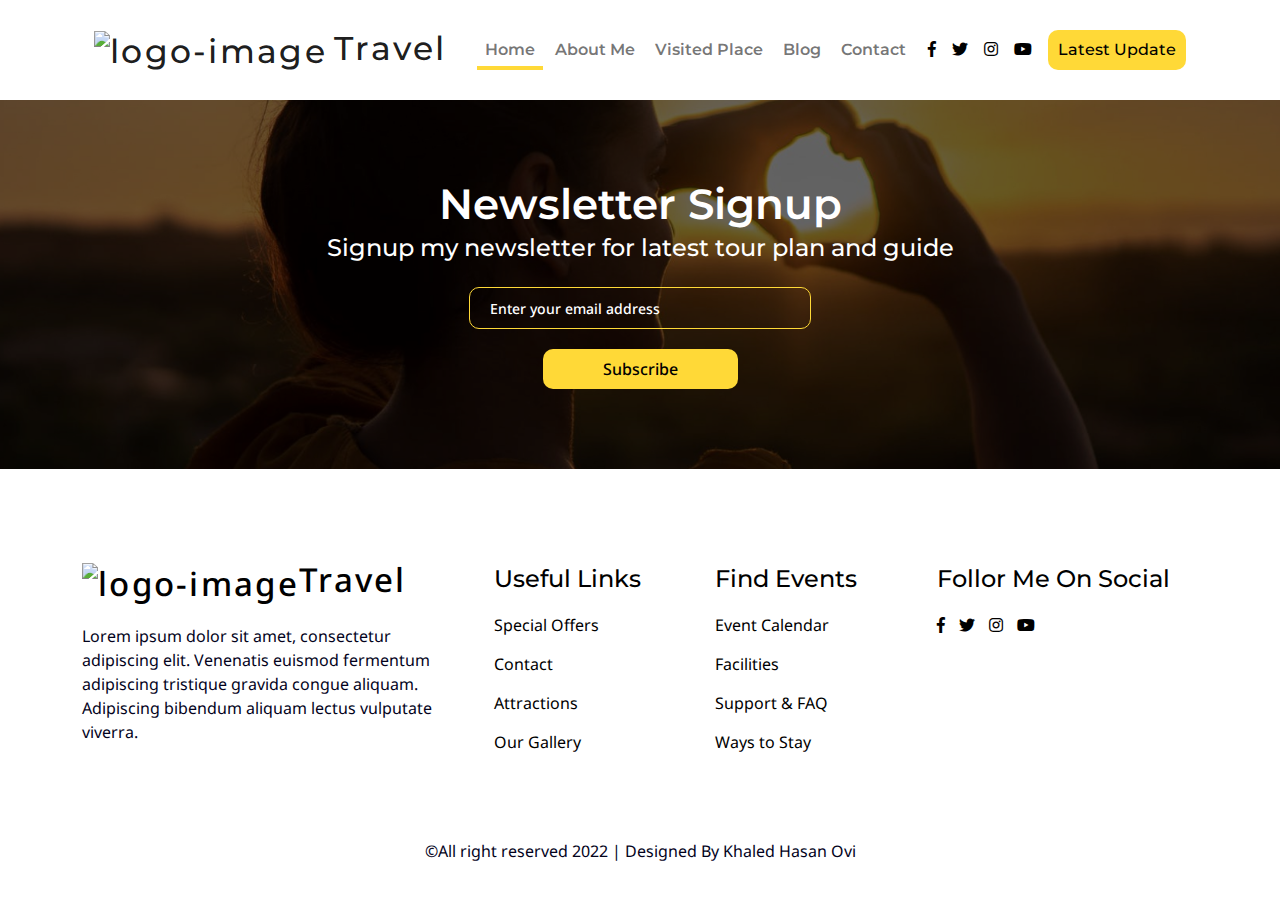
==== index.html @ 2d4cb632 "travelling startup" ====
<!DOCTYPE html>

<html lang="en">
    <head>
        <meta charset="utf-8" />
        <meta name="viewport" content="width=device-width, initial-scale=1" />

        <title>Travelling Template</title>
        <meta
            name="description"
            content="A simple HTML5 Template for new projects."
        />
        <meta name="author" content="Humayun Ahmed" />

        <meta property="og:title" content="A Basic HTML5 Template" />
        <meta property="og:type" content="website" />
        <meta property="og:url" content="https://www.example.com" />
        <meta
            property="og:description"
            content="A simple HTML5 Template for new projects."
        />
        <!-- <meta property="og:image" content="assets/img/cover.png" /> -->

        <!-- <link rel="icon" href="assets/img/favicon.ico" /> -->
        <link rel="icon" href="assets/img/logo.png" />
        <!-- <link rel="icon" href=assets/img/favicon.svg" type="image/svg+xml" /> -->
        <!-- <link rel="apple-touch-icon" href="assets/img/apple-touch-icon.png" /> -->

        <!--====== Bootstrap CSS ======-->
        <link rel="stylesheet" href="assets/css/bootstrap.min.css" />
        <!--====== Slick Slider ======-->
        <link rel="stylesheet" href="assets/css/slick.min.css" />
        <!--====== Nice Select ======-->
        <link rel="stylesheet" href="assets/css/nice-select.min.css" />
        <!--====== Font Awesome ======-->
        <link
            rel="stylesheet"
            href="assets/fonts/fontawesome/css/all.min.css"
        />
        <!--====== Box Icons ======-->
        <link
            rel="stylesheet"
            href="assets/fonts/boxicons/css/boxicons.min.css"
        />
        <!--====== Spacing CSS ======-->
        <link rel="stylesheet" href="assets/css/spacing.min.css" />
        <!--====== Main CSS ======-->
        <link rel="stylesheet" href="assets/css/style.css" />
        <!--====== Responsive CSS ======-->
        <link rel="stylesheet" href="assets/css/responsive.css" />
    </head>

    <body>
        <!-- ===== start header-area ===== -->
        <header class="header-area">
            <div class="container">
                <nav
                    class="navbar navbar-expand-lg navbar-light bg-transparent"
                >
                    <div class="container-fluid justify-content-between">
                        <a class="navbar-brand" href="#"
                            ><img
                                src="assets/img/Logo.png"
                                alt="logo-image"
                                class="logo-image"
                            />Travel</a
                        >
                        <button
                            class="navbar-toggler"
                            type="button"
                            data-bs-toggle="collapse"
                            data-bs-target="#navbarNavDropdown"
                            aria-controls="navbarNavDropdown"
                            aria-expanded="false"
                            aria-label="Toggle navigation"
                        >
                            <span class="navbar-toggler-icon"></span>
                        </button>
                        <div
                            class="collapse navbar-collapse justify-content-end"
                            id="navbarNavDropdown"
                        >
                            <ul class="navbar-nav gap-1">
                                <li class="nav-item active">
                                    <a
                                        class="nav-link"
                                        aria-current="page"
                                        href="#"
                                        >Home</a
                                    >
                                </li>
                                <li class="nav-item">
                                    <a class="nav-link" href="#">About Me</a>
                                </li>
                                <li class="nav-item">
                                    <a class="nav-link" href="#"
                                        >Visited Place</a
                                    >
                                </li>
                                <li class="nav-item">
                                    <a class="nav-link" href="#">Blog</a>
                                </li>
                                <li class="nav-item">
                                    <a class="nav-link" href="#">Contact</a>
                                </li>
                            </ul>
                        </div>
                        <div
                            class="navbar-collapse social-link justify-content-end gap-3"
                        >
                            <a href="#"><i class="fab fa-facebook-f"></i></a>
                            <a href="#"><i class="fab fa-twitter"></i></a>
                            <a href="#"><i class="fab fa-instagram"></i></a>
                            <a href="#"><i class="fab fa-youtube"></i></a>
                            <a class="common-button" href="#">Latest Update</a>
                        </div>
                    </div>
                </nav>
            </div>
        </header>
        <!-- ===== end header-area ===== -->

        <!-- ===== start hero-area ===== -->
        <!-- ===== end hero-area ===== -->

        <!-- ===== start  ===== -->
        <!-- ===== end  ===== -->

        <!-- ===== start  ===== -->
        <!-- ===== end  ===== -->

        <!-- ===== start  ===== -->
        <!-- ===== end  ===== -->

        <!-- ===== start  ===== -->
        <!-- ===== end  ===== -->

        <!-- ===== start subscription-area ===== -->
        <section
            class="subscription-area"
            style="background-image: url(assets/img/subscript-img.jpg)"
        >
            <div class="container">
                <div class="row justify-content-center text-center">
                    <div class="col-xl-8">
                        <h2>Newsletter Signup</h2>
                        <h4>
                            Signup my newsletter for latest tour plan and guide
                        </h4>
                        <input
                            type="email"
                            name="sub-email"
                            id="sub-email"
                            placeholder="Enter your email address"
                        />
                        <br />
                        <a href="#" class="common-button">Subscribe</a>
                    </div>
                </div>
            </div>
        </section>
        <!-- ===== end subscription-area ===== -->

        <!-- ===== start footer-area ===== -->
        <footer class="footer-area">
            <div class="container">
                <div class="row justify-content-between">
                    <div class="col-md-4">
                        <a class="footer-brand" href="#"
                            ><img
                                src="assets/img/Logo.png"
                                alt="logo-image"
                                class="logo-image"
                            />Travel</a
                        >
                        <p>
                            Lorem ipsum dolor sit amet, consectetur adipiscing
                            elit. Venenatis euismod fermentum adipiscing
                            tristique gravida congue aliquam. Adipiscing
                            bibendum aliquam lectus vulputate viverra.
                        </p>
                    </div>
                    <div class="col-md-2">
                        <h4>Useful Links</h4>
                        <a href="">Special Offers</a>
                        <a href="">Contact</a>
                        <a href="">Attractions</a>
                        <a href="">Our Gallery</a>
                    </div>
                    <div class="col-md-2">
                        <h4>Find Events</h4>
                        <a href="">Event Calendar</a>
                        <a href="">Facilities</a>
                        <a href="">Support & FAQ</a>
                        <a href="">Ways to Stay</a>
                    </div>
                    <div class="col-md-3">
                        <h4>Follor me on Social</h4>
                        <div class="social_icon">
                            <a href="#"><i class="fab fa-facebook-f"></i></a>
                            <a href="#"><i class="fab fa-twitter"></i></a>
                            <a href="#"><i class="fab fa-instagram"></i></a>
                            <a href="#"><i class="fab fa-youtube"></i></a>
                        </div>
                    </div>
                </div>
            </div>
        </footer>
        <!-- ===== end footer-area ===== -->
        <div class="container">
            <p class="copy_right text-center">
                ©All right reserved 2022 | Designed By Khaled Hasan Ovi
            </p>
        </div>
        <!--====== jQuery ======-->
        <script src="assets/js/jquery-3.6.0.min.js"></script>
        <script src="assets/js/popper.min.js"></script>
        <script src="assets/js/bootstrap.min.js"></script>
        <script src="assets/js/slick.min.js"></script>
        <script src="assets/js/main.js"></script>
    </body>
</html>
---- assets/css/spacing.min.css ----
.m-t-0{margin-top:0}.m-t-5{margin-top:5px}.m-t-10{margin-top:10px}.m-t-15{margin-top:15px}.m-t-20{margin-top:20px}.m-t-25{margin-top:25px}.m-t-30{margin-top:30px}.m-t-35{margin-top:35px}.m-t-40{margin-top:40px}.m-t-45{margin-top:45px}.m-t-50{margin-top:50px}.m-t-55{margin-top:55px}.m-t-60{margin-top:60px}.m-t-65{margin-top:65px}.m-t-70{margin-top:70px}.m-t-75{margin-top:75px}.m-t-80{margin-top:80px}.m-t-85{margin-top:85px}.m-t-90{margin-top:90px}.m-t-95{margin-top:95px}.m-t-100{margin-top:100px}.m-t-105{margin-top:105px}.m-t-110{margin-top:110px}.m-t-115{margin-top:115px}.m-t-120{margin-top:120px}.m-t-125{margin-top:125px}.m-t-130{margin-top:130px}.m-t-135{margin-top:135px}.m-t-140{margin-top:140px}.m-t-145{margin-top:145px}.m-t-150{margin-top:150px}.m-t-155{margin-top:155px}.m-t-160{margin-top:160px}.m-t-165{margin-top:165px}.m-t-170{margin-top:170px}.m-t-175{margin-top:175px}.m-t-180{margin-top:180px}.m-t-185{margin-top:185px}.m-t-190{margin-top:190px}.m-t-195{margin-top:195px}.m-t-200{margin-top:200px}.m-t-225{margin-top:225px}.m-b-0{margin-bottom:0}.m-b-5{margin-bottom:5px}.m-b-10{margin-bottom:10px}.m-b-15{margin-bottom:15px}.m-b-20{margin-bottom:20px}.m-b-25{margin-bottom:25px}.m-b-30{margin-bottom:30px}.m-b-35{margin-bottom:35px}.m-b-40{margin-bottom:40px}.m-b-45{margin-bottom:45px}.m-b-50{margin-bottom:50px}.m-b-55{margin-bottom:55px}.m-b-60{margin-bottom:60px}.m-b-65{margin-bottom:65px}.m-b-70{margin-bottom:70px}.m-b-75{margin-bottom:75px}.m-b-80{margin-bottom:80px}.m-b-85{margin-bottom:85px}.m-b-90{margin-bottom:90px}.m-b-95{margin-bottom:95px}.m-b-100{margin-bottom:100px}.m-b-105{margin-bottom:105px}.m-b-110{margin-bottom:110px}.m-b-115{margin-bottom:115px}.m-b-120{margin-bottom:120px}.m-b-125{margin-bottom:125px}.m-b-130{margin-bottom:130px}.m-b-135{margin-bottom:135px}.m-b-140{margin-bottom:140px}.m-b-145{margin-bottom:145px}.m-b-150{margin-bottom:150px}.m-b-155{margin-bottom:155px}.m-b-160{margin-bottom:160px}.m-b-165{margin-bottom:165px}.m-b-170{margin-bottom:170px}.m-b-175{margin-bottom:175px}.m-b-180{margin-bottom:180px}.m-b-185{margin-bottom:185px}.m-b-190{margin-bottom:190px}.m-b-195{margin-bottom:195px}.m-b-200{margin-bottom:200px}.m-l-0{margin-left:0}.m-l-5{margin-left:5px}.m-l-10{margin-left:10px}.m-l-15{margin-left:15px}.m-l-20{margin-left:20px}.m-l-25{margin-left:25px}.m-l-30{margin-left:30px}.m-l-35{margin-left:35px}.m-l-40{margin-left:40px}.m-l-45{margin-left:45px}.m-l-50{margin-left:50px}.m-l-55{margin-left:55px}.m-l-60{margin-left:60px}.m-l-65{margin-left:65px}.m-l-70{margin-left:70px}.m-l-75{margin-left:75px}.m-l-80{margin-left:80px}.m-l-85{margin-left:85px}.m-l-90{margin-left:90px}.m-l-95{margin-left:95px}.m-l-100{margin-left:100px}.m-l-105{margin-left:105px}.m-l-110{margin-left:110px}.m-l-115{margin-left:115px}.m-l-120{margin-left:120px}.m-l-125{margin-left:125px}.m-l-130{margin-left:130px}.m-l-135{margin-left:135px}.m-l-140{margin-left:140px}.m-l-145{margin-left:145px}.m-l-150{margin-left:150px}.m-l-155{margin-left:155px}.m-l-160{margin-left:160px}.m-l-165{margin-left:165px}.m-l-170{margin-left:170px}.m-l-175{margin-left:175px}.m-l-180{margin-left:180px}.m-l-185{margin-left:185px}.m-l-190{margin-left:190px}.m-l-195{margin-left:195px}.m-l-200{margin-left:200px}.m-r-0{margin-right:0}.m-r-5{margin-right:5px}.m-r-10{margin-right:10px}.m-r-15{margin-right:15px}.m-r-20{margin-right:20px}.m-r-25{margin-right:25px}.m-r-30{margin-right:30px}.m-r-35{margin-right:35px}.m-r-40{margin-right:40px}.m-r-45{margin-right:45px}.m-r-50{margin-right:50px}.m-r-55{margin-right:55px}.m-r-60{margin-right:60px}.m-r-65{margin-right:65px}.m-r-70{margin-right:70px}.m-r-75{margin-right:75px}.m-r-80{margin-right:80px}.m-r-85{margin-right:85px}.m-r-90{margin-right:90px}.m-r-95{margin-right:95px}.m-r-100{margin-right:100px}.m-r-105{margin-right:105px}.m-r-110{margin-right:110px}.m-r-115{margin-right:115px}.m-r-120{margin-right:120px}.m-r-125{margin-right:125px}.m-r-130{margin-right:130px}.m-r-135{margin-right:135px}.m-r-140{margin-right:140px}.m-r-145{margin-right:145px}.m-r-150{margin-right:150px}.m-r-155{margin-right:155px}.m-r-160{margin-right:160px}.m-r-165{margin-right:165px}.m-r-170{margin-right:170px}.m-r-175{margin-right:175px}.m-r-180{margin-right:180px}.m-r-185{margin-right:185px}.m-r-190{margin-right:190px}.m-r-195{margin-right:195px}.m-r-200{margin-right:200px}.p-t-0{padding-top:0}.p-t-5{padding-top:5px}.p-t-10{padding-top:10px}.p-t-15{padding-top:15px}.p-t-20{padding-top:20px}.p-t-25{padding-top:25px}.p-t-30{padding-top:30px}.p-t-35{padding-top:35px}.p-t-40{padding-top:40px}.p-t-45{padding-top:45px}.p-t-50{padding-top:50px}.p-t-55{padding-top:55px}.p-t-60{padding-top:60px}.p-t-65{padding-top:65px}.p-t-70{padding-top:70px}.p-t-75{padding-top:75px}.p-t-80{padding-top:80px}.p-t-85{padding-top:85px}.p-t-90{padding-top:90px}.p-t-95{padding-top:95px}.p-t-100{padding-top:100px}.p-t-105{padding-top:105px}.p-t-110{padding-top:110px}.p-t-115{padding-top:115px}.p-t-120{padding-top:120px}.p-t-125{padding-top:125px}.p-t-130{padding-top:130px}.p-t-135{padding-top:135px}.p-t-140{padding-top:140px}.p-t-145{padding-top:145px}.p-t-150{padding-top:150px}.p-t-155{padding-top:155px}.p-t-160{padding-top:160px}.p-t-165{padding-top:165px}.p-t-170{padding-top:170px}.p-t-175{padding-top:175px}.p-t-180{padding-top:180px}.p-t-185{padding-top:185px}.p-t-190{padding-top:190px}.p-t-195{padding-top:195px}.p-t-200{padding-top:200px}.p-b-5{padding-bottom:5px}.p-b-10{padding-bottom:10px}.p-b-15{padding-bottom:15px}.p-b-20{padding-bottom:20px}.p-b-25{padding-bottom:25px}.p-b-30{padding-bottom:30px}.p-b-35{padding-bottom:35px}.p-b-40{padding-bottom:40px}.p-b-45{padding-bottom:45px}.p-b-50{padding-bottom:50px}.p-b-55{padding-bottom:55px}.p-b-60{padding-bottom:60px}.p-b-65{padding-bottom:65px}.p-b-70{padding-bottom:70px}.p-b-75{padding-bottom:75px}.p-b-80{padding-bottom:80px}.p-b-85{padding-bottom:85px}.p-b-90{padding-bottom:90px}.p-b-95{padding-bottom:95px}.p-b-100{padding-bottom:100px}.p-b-105{padding-bottom:105px}.p-b-110{padding-bottom:110px}.p-b-115{padding-bottom:115px}.p-b-120{padding-bottom:120px}.p-b-125{padding-bottom:125px}.p-b-130{padding-bottom:130px}.p-b-135{padding-bottom:135px}.p-b-140{padding-bottom:140px}.p-b-145{padding-bottom:145px}.p-b-150{padding-bottom:150px}.p-b-155{padding-bottom:155px}.p-b-160{padding-bottom:160px}.p-b-165{padding-bottom:165px}.p-b-170{padding-bottom:170px}.p-b-175{padding-bottom:175px}.p-b-180{padding-bottom:180px}.p-b-185{padding-bottom:185px}.p-b-190{padding-bottom:190px}.p-b-195{padding-bottom:195px}.p-b-200{padding-bottom:200px}.p-l-0{padding-left:0}.p-l-5{padding-left:5px}.p-l-10{padding-left:10px}.p-l-15{padding-left:15px}.p-l-20{padding-left:20px}.p-l-25{padding-left:25px}.p-l-30{padding-left:30px}.p-l-35{padding-left:35px}.p-l-40{padding-left:40px}.p-l-45{padding-left:45px}.p-l-50{padding-left:50px}.p-l-55{padding-left:55px}.p-l-60{padding-left:60px}.p-l-65{padding-left:65px}.p-l-70{padding-left:70px}.p-l-75{padding-left:75px}.p-l-80{padding-left:80px}.p-l-85{padding-left:85px}.p-l-90{padding-left:90px}.p-l-95{padding-left:95px}.p-l-100{padding-left:100px}.p-l-105{padding-left:105px}.p-l-110{padding-left:110px}.p-l-115{padding-left:115px}.p-l-120{padding-left:120px}.p-l-125{padding-left:125px}.p-l-130{padding-left:130px}.p-l-135{padding-left:135px}.p-l-140{padding-left:140px}.p-l-145{padding-left:145px}.p-l-150{padding-left:150px}.p-l-155{padding-left:155px}.p-l-160{padding-left:160px}.p-l-165{padding-left:165px}.p-l-170{padding-left:170px}.p-l-175{padding-left:175px}.p-l-180{padding-left:180px}.p-l-185{padding-left:185px}.p-l-190{padding-left:190px}.p-l-195{padding-left:195px}.p-l-200{padding-left:200px}.p-r-0{padding-right:0}.p-r-5{padding-right:5px}.p-r-10{padding-right:10px}.p-r-15{padding-right:15px}.p-r-20{padding-right:20px}.p-r-25{padding-right:25px}.p-r-30{padding-right:30px}.p-r-35{padding-right:35px}.p-r-40{padding-right:40px}.p-r-45{padding-right:45px}.p-r-50{padding-right:50px}.p-r-55{padding-right:55px}.p-r-60{padding-right:60px}.p-r-65{padding-right:65px}.p-r-70{padding-right:70px}.p-r-75{padding-right:75px}.p-r-80{padding-right:80px}.p-r-85{padding-right:85px}.p-r-90{padding-right:90px}.p-r-95{padding-right:95px}.p-r-100{padding-right:100px}.p-r-105{padding-right:105px}.p-r-110{padding-right:110px}.p-r-115{padding-right:115px}.p-r-120{padding-right:120px}.p-r-125{padding-right:125px}.p-r-130{padding-right:130px}.p-r-135{padding-right:135px}.p-r-140{padding-right:140px}.p-r-145{padding-right:145px}.p-r-150{padding-right:150px}.p-r-155{padding-right:155px}.p-r-160{padding-right:160px}.p-r-165{padding-right:165px}.p-r-170{padding-right:170px}.p-r-175{padding-right:175px}.p-r-180{padding-right:180px}.p-r-185{padding-right:185px}.p-r-190{padding-right:190px}.p-r-195{padding-right:195px}.p-r-200{padding-right:200px}@media (max-width:1199px){.m-t-lg-0{margin-top:0}.m-t-lg-5{margin-top:5px}.m-t-lg-10{margin-top:10px}.m-t-lg-15{margin-top:15px}.m-t-lg-20{margin-top:20px}.m-t-lg-25{margin-top:25px}.m-t-lg-30{margin-top:30px}.m-t-lg-35{margin-top:35px}.m-t-lg-40{margin-top:40px}.m-t-lg-45{margin-top:45px}.m-t-lg-50{margin-top:50px}.m-t-lg-55{margin-top:55px}.m-t-lg-60{margin-top:60px}.m-t-lg-65{margin-top:65px}.m-t-lg-70{margin-top:70px}.m-t-lg-75{margin-top:75px}.m-t-lg-80{margin-top:80px}.m-t-lg-85{margin-top:85px}.m-t-lg-90{margin-top:90px}.m-t-lg-95{margin-top:95px}.m-t-lg-100{margin-top:100px}.m-t-lg-105{margin-top:105px}.m-t-lg-110{margin-top:110px}.m-t-lg-115{margin-top:115px}.m-t-lg-120{margin-top:120px}.m-t-lg-125{margin-top:125px}.m-t-lg-130{margin-top:130px}.m-t-lg-135{margin-top:135px}.m-t-lg-140{margin-top:140px}.m-t-lg-145{margin-top:145px}.m-t-lg-150{margin-top:150px}.m-t-lg-155{margin-top:155px}.m-t-lg-160{margin-top:160px}.m-t-lg-165{margin-top:165px}.m-t-lg-170{margin-top:170px}.m-t-lg-175{margin-top:175px}.m-t-lg-180{margin-top:180px}.m-t-lg-185{margin-top:185px}.m-t-lg-190{margin-top:190px}.m-t-lg-195{margin-top:195px}.m-t-lg-200{margin-top:200px}.m-b-lg-0{margin-bottom:0}.m-b-lg-5{margin-bottom:5px}.m-b-lg-10{margin-bottom:10px}.m-b-lg-15{margin-bottom:15px}.m-b-lg-20{margin-bottom:20px}.m-b-lg-25{margin-bottom:25px}.m-b-lg-30{margin-bottom:30px}.m-b-lg-35{margin-bottom:35px}.m-b-lg-40{margin-bottom:40px}.m-b-lg-45{margin-bottom:45px}.m-b-lg-50{margin-bottom:50px}.m-b-lg-55{margin-bottom:55px}.m-b-lg-60{margin-bottom:60px}.m-b-lg-65{margin-bottom:65px}.m-b-lg-70{margin-bottom:70px}.m-b-lg-75{margin-bottom:75px}.m-b-lg-80{margin-bottom:80px}.m-b-lg-85{margin-bottom:85px}.m-b-lg-90{margin-bottom:90px}.m-b-lg-95{margin-bottom:95px}.m-b-lg-100{margin-bottom:100px}.m-b-lg-105{margin-bottom:105px}.m-b-lg-110{margin-bottom:110px}.m-b-lg-115{margin-bottom:115px}.m-b-lg-120{margin-bottom:120px}.m-b-lg-125{margin-bottom:125px}.m-b-lg-130{margin-bottom:130px}.m-b-lg-135{margin-bottom:135px}.m-b-lg-140{margin-bottom:140px}.m-b-lg-145{margin-bottom:145px}.m-b-lg-150{margin-bottom:150px}.m-b-lg-155{margin-bottom:155px}.m-b-lg-160{margin-bottom:160px}.m-b-lg-165{margin-bottom:165px}.m-b-lg-170{margin-bottom:170px}.m-b-lg-175{margin-bottom:175px}.m-b-lg-180{margin-bottom:180px}.m-b-lg-185{margin-bottom:185px}.m-b-lg-190{margin-bottom:190px}.m-b-lg-195{margin-bottom:195px}.m-b-lg-200{margin-bottom:200px}.m-l-lg-0{margin-left:0}.m-l-lg-5{margin-left:5px}.m-l-lg-10{margin-left:10px}.m-l-lg-15{margin-left:15px}.m-l-lg-20{margin-left:20px}.m-l-lg-25{margin-left:25px}.m-l-lg-30{margin-left:30px}.m-l-lg-35{margin-left:35px}.m-l-lg-40{margin-left:40px}.m-l-lg-45{margin-left:45px}.m-l-lg-50{margin-left:50px}.m-l-lg-55{margin-left:55px}.m-l-lg-60{margin-left:60px}.m-l-lg-65{margin-left:65px}.m-l-lg-70{margin-left:70px}.m-l-lg-75{margin-left:75px}.m-l-lg-80{margin-left:80px}.m-l-lg-85{margin-left:85px}.m-l-lg-90{margin-left:90px}.m-l-lg-95{margin-left:95px}.m-l-lg-100{margin-left:100px}.m-l-lg-105{margin-left:105px}.m-l-lg-110{margin-left:110px}.m-l-lg-115{margin-left:115px}.m-l-lg-120{margin-left:120px}.m-l-lg-125{margin-left:125px}.m-l-lg-130{margin-left:130px}.m-l-lg-135{margin-left:135px}.m-l-lg-140{margin-left:140px}.m-l-lg-145{margin-left:145px}.m-l-lg-150{margin-left:150px}.m-l-lg-155{margin-left:155px}.m-l-lg-160{margin-left:160px}.m-l-lg-165{margin-left:165px}.m-l-lg-170{margin-left:170px}.m-l-lg-175{margin-left:175px}.m-l-lg-180{margin-left:180px}.m-l-lg-185{margin-left:185px}.m-l-lg-190{margin-left:190px}.m-l-lg-195{margin-left:195px}.m-l-lg-200{margin-left:200px}.m-r-lg-0{margin-right:0}.m-r-lg-5{margin-right:5px}.m-r-lg-10{margin-right:10px}.m-r-lg-15{margin-right:15px}.m-r-lg-20{margin-right:20px}.m-r-lg-25{margin-right:25px}.m-r-lg-30{margin-right:30px}.m-r-lg-35{margin-right:35px}.m-r-lg-40{margin-right:40px}.m-r-lg-45{margin-right:45px}.m-r-lg-50{margin-right:50px}.m-r-lg-55{margin-right:55px}.m-r-lg-60{margin-right:60px}.m-r-lg-65{margin-right:65px}.m-r-lg-70{margin-right:70px}.m-r-lg-75{margin-right:75px}.m-r-lg-80{margin-right:80px}.m-r-lg-85{margin-right:85px}.m-r-lg-90{margin-right:90px}.m-r-lg-95{margin-right:95px}.m-r-lg-100{margin-right:100px}.m-r-lg-105{margin-right:105px}.m-r-lg-110{margin-right:110px}.m-r-lg-115{margin-right:115px}.m-r-lg-120{margin-right:120px}.m-r-lg-125{margin-right:125px}.m-r-lg-130{margin-right:130px}.m-r-lg-135{margin-right:135px}.m-r-lg-140{margin-right:140px}.m-r-lg-145{margin-right:145px}.m-r-lg-150{margin-right:150px}.m-r-lg-155{margin-right:155px}.m-r-lg-160{margin-right:160px}.m-r-lg-165{margin-right:165px}.m-r-lg-170{margin-right:170px}.m-r-lg-175{margin-right:175px}.m-r-lg-180{margin-right:180px}.m-r-lg-185{margin-right:185px}.m-r-lg-190{margin-right:190px}.m-r-lg-195{margin-right:195px}.m-r-lg-200{margin-right:200px}.p-t-lg-0{padding-top:0}.p-t-lg-5{padding-top:5px}.p-t-lg-10{padding-top:10px}.p-t-lg-15{padding-top:15px}.p-t-lg-20{padding-top:20px}.p-t-lg-25{padding-top:25px}.p-t-lg-30{padding-top:30px}.p-t-lg-35{padding-top:35px}.p-t-lg-40{padding-top:40px}.p-t-lg-45{padding-top:45px}.p-t-lg-50{padding-top:50px}.p-t-lg-55{padding-top:55px}.p-t-lg-60{padding-top:60px}.p-t-lg-65{padding-top:65px}.p-t-lg-70{padding-top:70px}.p-t-lg-75{padding-top:75px}.p-t-lg-80{padding-top:80px}.p-t-lg-85{padding-top:85px}.p-t-lg-90{padding-top:90px}.p-t-lg-95{padding-top:95px}.p-t-lg-100{padding-top:100px}.p-t-lg-105{padding-top:105px}.p-t-lg-110{padding-top:110px}.p-t-lg-115{padding-top:115px}.p-t-lg-120{padding-top:120px}.p-t-lg-125{padding-top:125px}.p-t-lg-130{padding-top:130px}.p-t-lg-135{padding-top:135px}.p-t-lg-140{padding-top:140px}.p-t-lg-145{padding-top:145px}.p-t-lg-150{padding-top:150px}.p-t-lg-155{padding-top:155px}.p-t-lg-160{padding-top:160px}.p-t-lg-165{padding-top:165px}.p-t-lg-170{padding-top:170px}.p-t-lg-175{padding-top:175px}.p-t-lg-180{padding-top:180px}.p-t-lg-185{padding-top:185px}.p-t-lg-190{padding-top:190px}.p-t-lg-195{padding-top:195px}.p-t-lg-200{padding-top:200px}.p-b-lg-0{padding-bottom:0}.p-b-lg-5{padding-bottom:5px}.p-b-lg-10{padding-bottom:10px}.p-b-lg-15{padding-bottom:15px}.p-b-lg-20{padding-bottom:20px}.p-b-lg-25{padding-bottom:25px}.p-b-lg-30{padding-bottom:30px}.p-b-lg-35{padding-bottom:35px}.p-b-lg-40{padding-bottom:40px}.p-b-lg-45{padding-bottom:45px}.p-b-lg-50{padding-bottom:50px}.p-b-lg-55{padding-bottom:55px}.p-b-lg-60{padding-bottom:60px}.p-b-lg-65{padding-bottom:65px}.p-b-lg-70{padding-bottom:70px}.p-b-lg-75{padding-bottom:75px}.p-b-lg-80{padding-bottom:80px}.p-b-lg-85{padding-bottom:85px}.p-b-lg-90{padding-bottom:90px}.p-b-lg-95{padding-bottom:95px}.p-b-lg-100{padding-bottom:100px}.p-b-lg-105{padding-bottom:105px}.p-b-lg-110{padding-bottom:110px}.p-b-lg-115{padding-bottom:115px}.p-b-lg-120{padding-bottom:120px}.p-b-lg-125{padding-bottom:125px}.p-b-lg-130{padding-bottom:130px}.p-b-lg-135{padding-bottom:135px}.p-b-lg-140{padding-bottom:140px}.p-b-lg-145{padding-bottom:145px}.p-b-lg-150{padding-bottom:150px}.p-b-lg-155{padding-bottom:155px}.p-b-lg-160{padding-bottom:160px}.p-b-lg-165{padding-bottom:165px}.p-b-lg-170{padding-bottom:170px}.p-b-lg-175{padding-bottom:175px}.p-b-lg-180{padding-bottom:180px}.p-b-lg-185{padding-bottom:185px}.p-b-lg-190{padding-bottom:190px}.p-b-lg-195{padding-bottom:195px}.p-b-lg-200{padding-bottom:200px}.p-l-lg-0{padding-left:0}.p-l-lg-5{padding-left:5px}.p-l-lg-10{padding-left:10px}.p-l-lg-15{padding-left:15px}.p-l-lg-20{padding-left:20px}.p-l-lg-25{padding-left:25px}.p-l-lg-30{padding-left:30px}.p-l-lg-35{padding-left:35px}.p-l-lg-40{padding-left:40px}.p-l-lg-45{padding-left:45px}.p-l-lg-50{padding-left:50px}.p-l-lg-55{padding-left:55px}.p-l-lg-60{padding-left:60px}.p-l-lg-65{padding-left:65px}.p-l-lg-70{padding-left:70px}.p-l-lg-75{padding-left:75px}.p-l-lg-80{padding-left:80px}.p-l-lg-85{padding-left:85px}.p-l-lg-90{padding-left:90px}.p-l-lg-95{padding-left:95px}.p-l-lg-100{padding-left:100px}.p-l-lg-105{padding-left:105px}.p-l-lg-110{padding-left:110px}.p-l-lg-115{padding-left:115px}.p-l-lg-120{padding-left:120px}.p-l-lg-125{padding-left:125px}.p-l-lg-130{padding-left:130px}.p-l-lg-135{padding-left:135px}.p-l-lg-140{padding-left:140px}.p-l-lg-145{padding-left:145px}.p-l-lg-150{padding-left:150px}.p-l-lg-155{padding-left:155px}.p-l-lg-160{padding-left:160px}.p-l-lg-165{padding-left:165px}.p-l-lg-170{padding-left:170px}.p-l-lg-175{padding-left:175px}.p-l-lg-180{padding-left:180px}.p-l-lg-185{padding-left:185px}.p-l-lg-190{padding-left:190px}.p-l-lg-195{padding-left:195px}.p-l-lg-200{padding-left:200px}.p-r-lg-0{padding-right:0}.p-r-lg-5{padding-right:5px}.p-r-lg-10{padding-right:10px}.p-r-lg-15{padding-right:15px}.p-r-lg-20{padding-right:20px}.p-r-lg-25{padding-right:25px}.p-r-lg-30{padding-right:30px}.p-r-lg-35{padding-right:35px}.p-r-lg-40{padding-right:40px}.p-r-lg-45{padding-right:45px}.p-r-lg-50{padding-right:50px}.p-r-lg-55{padding-right:55px}.p-r-lg-60{padding-right:60px}.p-r-lg-65{padding-right:65px}.p-r-lg-70{padding-right:70px}.p-r-lg-75{padding-right:75px}.p-r-lg-80{padding-right:80px}.p-r-lg-85{padding-right:85px}.p-r-lg-90{padding-right:90px}.p-r-lg-95{padding-right:95px}.p-r-lg-100{padding-right:100px}.p-r-lg-105{padding-right:105px}.p-r-lg-110{padding-right:110px}.p-r-lg-115{padding-right:115px}.p-r-lg-120{padding-right:120px}.p-r-lg-125{padding-right:125px}.p-r-lg-130{padding-right:130px}.p-r-lg-135{padding-right:135px}.p-r-lg-140{padding-right:140px}.p-r-lg-145{padding-right:145px}.p-r-lg-150{padding-right:150px}.p-r-lg-155{padding-right:155px}.p-r-lg-160{padding-right:160px}.p-r-lg-165{padding-right:165px}.p-r-lg-170{padding-right:170px}.p-r-lg-175{padding-right:175px}.p-r-lg-180{padding-right:180px}.p-r-lg-185{padding-right:185px}.p-r-lg-190{padding-right:190px}.p-r-lg-195{padding-right:195px}.p-r-lg-200{padding-right:200px}}@media (max-width:991px){.m-t-md-0{margin-top:0}.m-t-md-5{margin-top:5px}.m-t-md-10{margin-top:10px}.m-t-md-15{margin-top:15px}.m-t-md-20{margin-top:20px}.m-t-md-25{margin-top:25px}.m-t-md-30{margin-top:30px}.m-t-md-35{margin-top:35px}.m-t-md-40{margin-top:40px}.m-t-md-45{margin-top:45px}.m-t-md-50{margin-top:50px}.m-t-md-55{margin-top:55px}.m-t-md-60{margin-top:60px}.m-t-md-65{margin-top:65px}.m-t-md-70{margin-top:70px}.m-t-md-75{margin-top:75px}.m-t-md-80{margin-top:80px}.m-t-md-85{margin-top:85px}.m-t-md-90{margin-top:90px}.m-t-md-95{margin-top:95px}.m-t-md-100{margin-top:100px}.m-t-md-105{margin-top:105px}.m-t-md-110{margin-top:110px}.m-t-md-115{margin-top:115px}.m-t-md-120{margin-top:120px}.m-t-md-125{margin-top:125px}.m-t-md-130{margin-top:130px}.m-t-md-135{margin-top:135px}.m-t-md-140{margin-top:140px}.m-t-md-145{margin-top:145px}.m-t-md-150{margin-top:150px}.m-t-md-155{margin-top:155px}.m-t-md-160{margin-top:160px}.m-t-md-165{margin-top:165px}.m-t-md-170{margin-top:170px}.m-t-md-175{margin-top:175px}.m-t-md-180{margin-top:180px}.m-t-md-185{margin-top:185px}.m-t-md-190{margin-top:190px}.m-t-md-195{margin-top:195px}.m-t-md-200{margin-top:200px}.m-b-md-0{margin-bottom:0}.m-b-md-5{margin-bottom:5px}.m-b-md-10{margin-bottom:10px}.m-b-md-15{margin-bottom:15px}.m-b-md-20{margin-bottom:20px}.m-b-md-25{margin-bottom:25px}.m-b-md-30{margin-bottom:30px}.m-b-md-35{margin-bottom:35px}.m-b-md-40{margin-bottom:40px}.m-b-md-45{margin-bottom:45px}.m-b-md-50{margin-bottom:50px}.m-b-md-55{margin-bottom:55px}.m-b-md-60{margin-bottom:60px}.m-b-md-65{margin-bottom:65px}.m-b-md-70{margin-bottom:70px}.m-b-md-75{margin-bottom:75px}.m-b-md-80{margin-bottom:80px}.m-b-md-85{margin-bottom:85px}.m-b-md-90{margin-bottom:90px}.m-b-md-95{margin-bottom:95px}.m-b-md-100{margin-bottom:100px}.m-b-md-105{margin-bottom:105px}.m-b-md-110{margin-bottom:110px}.m-b-md-115{margin-bottom:115px}.m-b-md-120{margin-bottom:120px}.m-b-md-125{margin-bottom:125px}.m-b-md-130{margin-bottom:130px}.m-b-md-135{margin-bottom:135px}.m-b-md-140{margin-bottom:140px}.m-b-md-145{margin-bottom:145px}.m-b-md-150{margin-bottom:150px}.m-b-md-155{margin-bottom:155px}.m-b-md-160{margin-bottom:160px}.m-b-md-165{margin-bottom:165px}.m-b-md-170{margin-bottom:170px}.m-b-md-175{margin-bottom:175px}.m-b-md-180{margin-bottom:180px}.m-b-md-185{margin-bottom:185px}.m-b-md-190{margin-bottom:190px}.m-b-md-195{margin-bottom:195px}.m-b-md-200{margin-bottom:200px}.m-l-md-0{margin-left:0}.m-l-md-5{margin-left:5px}.m-l-md-10{margin-left:10px}.m-l-md-15{margin-left:15px}.m-l-md-20{margin-left:20px}.m-l-md-25{margin-left:25px}.m-l-md-30{margin-left:30px}.m-l-md-35{margin-left:35px}.m-l-md-40{margin-left:40px}.m-l-md-45{margin-left:45px}.m-l-md-50{margin-left:50px}.m-l-md-55{margin-left:55px}.m-l-md-60{margin-left:60px}.m-l-md-65{margin-left:65px}.m-l-md-70{margin-left:70px}.m-l-md-75{margin-left:75px}.m-l-md-80{margin-left:80px}.m-l-md-85{margin-left:85px}.m-l-md-90{margin-left:90px}.m-l-md-95{margin-left:95px}.m-l-md-100{margin-left:100px}.m-l-md-105{margin-left:105px}.m-l-md-110{margin-left:110px}.m-l-md-115{margin-left:115px}.m-l-md-120{margin-left:120px}.m-l-md-125{margin-left:125px}.m-l-md-130{margin-left:130px}.m-l-md-135{margin-left:135px}.m-l-md-140{margin-left:140px}.m-l-md-145{margin-left:145px}.m-l-md-150{margin-left:150px}.m-l-md-155{margin-left:155px}.m-l-md-160{margin-left:160px}.m-l-md-165{margin-left:165px}.m-l-md-170{margin-left:170px}.m-l-md-175{margin-left:175px}.m-l-md-180{margin-left:180px}.m-l-md-185{margin-left:185px}.m-l-md-190{margin-left:190px}.m-l-md-195{margin-left:195px}.m-l-md-200{margin-left:200px}.m-r-md-0{margin-right:0}.m-r-md-5{margin-right:5px}.m-r-md-10{margin-right:10px}.m-r-md-15{margin-right:15px}.m-r-md-20{margin-right:20px}.m-r-md-25{margin-right:25px}.m-r-md-30{margin-right:30px}.m-r-md-35{margin-right:35px}.m-r-md-40{margin-right:40px}.m-r-md-45{margin-right:45px}.m-r-md-50{margin-right:50px}.m-r-md-55{margin-right:55px}.m-r-md-60{margin-right:60px}.m-r-md-65{margin-right:65px}.m-r-md-70{margin-right:70px}.m-r-md-75{margin-right:75px}.m-r-md-80{margin-right:80px}.m-r-md-85{margin-right:85px}.m-r-md-90{margin-right:90px}.m-r-md-95{margin-right:95px}.m-r-md-100{margin-right:100px}.m-r-md-105{margin-right:105px}.m-r-md-110{margin-right:110px}.m-r-md-115{margin-right:115px}.m-r-md-120{margin-right:120px}.m-r-md-125{margin-right:125px}.m-r-md-130{margin-right:130px}.m-r-md-135{margin-right:135px}.m-r-md-140{margin-right:140px}.m-r-md-145{margin-right:145px}.m-r-md-150{margin-right:150px}.m-r-md-155{margin-right:155px}.m-r-md-160{margin-right:160px}.m-r-md-165{margin-right:165px}.m-r-md-170{margin-right:170px}.m-r-md-175{margin-right:175px}.m-r-md-180{margin-right:180px}.m-r-md-185{margin-right:185px}.m-r-md-190{margin-right:190px}.m-r-md-195{margin-right:195px}.m-r-md-200{margin-right:200px}.p-t-md-0{padding-top:0}.p-t-md-5{padding-top:5px}.p-t-md-10{padding-top:10px}.p-t-md-15{padding-top:15px}.p-t-md-20{padding-top:20px}.p-t-md-25{padding-top:25px}.p-t-md-30{padding-top:30px}.p-t-md-35{padding-top:35px}.p-t-md-40{padding-top:40px}.p-t-md-45{padding-top:45px}.p-t-md-50{padding-top:50px}.p-t-md-55{padding-top:55px}.p-t-md-60{padding-top:60px}.p-t-md-65{padding-top:65px}.p-t-md-70{padding-top:70px}.p-t-md-75{padding-top:75px}.p-t-md-80{padding-top:80px}.p-t-md-85{padding-top:85px}.p-t-md-90{padding-top:90px}.p-t-md-95{padding-top:95px}.p-t-md-100{padding-top:100px}.p-t-md-105{padding-top:105px}.p-t-md-110{padding-top:110px}.p-t-md-115{padding-top:115px}.p-t-md-120{padding-top:120px}.p-t-md-125{padding-top:125px}.p-t-md-130{padding-top:130px}.p-t-md-135{padding-top:135px}.p-t-md-140{padding-top:140px}.p-t-md-145{padding-top:145px}.p-t-md-150{padding-top:150px}.p-t-md-155{padding-top:155px}.p-t-md-160{padding-top:160px}.p-t-md-165{padding-top:165px}.p-t-md-170{padding-top:170px}.p-t-md-175{padding-top:175px}.p-t-md-180{padding-top:180px}.p-t-md-185{padding-top:185px}.p-t-md-190{padding-top:190px}.p-t-md-195{padding-top:195px}.p-t-md-200{padding-top:200px}.p-b-md-5{padding-bottom:5px}.p-b-md-10{padding-bottom:10px}.p-b-md-15{padding-bottom:15px}.p-b-md-20{padding-bottom:20px}.p-b-md-25{padding-bottom:25px}.p-b-md-30{padding-bottom:30px}.p-b-md-35{padding-bottom:35px}.p-b-md-40{padding-bottom:40px}.p-b-md-45{padding-bottom:45px}.p-b-md-50{padding-bottom:50px}.p-b-md-55{padding-bottom:55px}.p-b-md-60{padding-bottom:60px}.p-b-md-65{padding-bottom:65px}.p-b-md-70{padding-bottom:70px}.p-b-md-75{padding-bottom:75px}.p-b-md-80{padding-bottom:80px}.p-b-md-85{padding-bottom:85px}.p-b-md-90{padding-bottom:90px}.p-b-md-95{padding-bottom:95px}.p-b-md-100{padding-bottom:100px}.p-b-md-105{padding-bottom:105px}.p-b-md-110{padding-bottom:110px}.p-b-md-115{padding-bottom:115px}.p-b-md-120{padding-bottom:120px}.p-b-md-125{padding-bottom:125px}.p-b-md-130{padding-bottom:130px}.p-b-md-135{padding-bottom:135px}.p-b-md-140{padding-bottom:140px}.p-b-md-145{padding-bottom:145px}.p-b-md-150{padding-bottom:150px}.p-b-md-155{padding-bottom:155px}.p-b-md-160{padding-bottom:160px}.p-b-md-165{padding-bottom:165px}.p-b-md-170{padding-bottom:170px}.p-b-md-175{padding-bottom:175px}.p-b-md-180{padding-bottom:180px}.p-b-md-185{padding-bottom:185px}.p-b-md-190{padding-bottom:190px}.p-b-md-195{padding-bottom:195px}.p-b-md-200{padding-bottom:200px}.p-l-md-0{padding-left:0}.p-l-md-5{padding-left:5px}.p-l-md-10{padding-left:10px}.p-l-md-15{padding-left:15px}.p-l-md-20{padding-left:20px}.p-l-md-25{padding-left:25px}.p-l-md-30{padding-left:30px}.p-l-md-35{padding-left:35px}.p-l-md-40{padding-left:40px}.p-l-md-45{padding-left:45px}.p-l-md-50{padding-left:50px}.p-l-md-55{padding-left:55px}.p-l-md-60{padding-left:60px}.p-l-md-65{padding-left:65px}.p-l-md-70{padding-left:70px}.p-l-md-75{padding-left:75px}.p-l-md-80{padding-left:80px}.p-l-md-85{padding-left:85px}.p-l-md-90{padding-left:90px}.p-l-md-95{padding-left:95px}.p-l-md-100{padding-left:100px}.p-l-md-105{padding-left:105px}.p-l-md-110{padding-left:110px}.p-l-md-115{padding-left:115px}.p-l-md-120{padding-left:120px}.p-l-md-125{padding-left:125px}.p-l-md-130{padding-left:130px}.p-l-md-135{padding-left:135px}.p-l-md-140{padding-left:140px}.p-l-md-145{padding-left:145px}.p-l-md-150{padding-left:150px}.p-l-md-155{padding-left:155px}.p-l-md-160{padding-left:160px}.p-l-md-165{padding-left:165px}.p-l-md-170{padding-left:170px}.p-l-md-175{padding-left:175px}.p-l-md-180{padding-left:180px}.p-l-md-185{padding-left:185px}.p-l-md-190{padding-left:190px}.p-l-md-195{padding-left:195px}.p-l-md-200{padding-left:200px}.p-r-md-0{padding-right:0}.p-r-md-5{padding-right:5px}.p-r-md-10{padding-right:10px}.p-r-md-15{padding-right:15px}.p-r-md-20{padding-right:20px}.p-r-md-25{padding-right:25px}.p-r-md-30{padding-right:30px}.p-r-md-35{padding-right:35px}.p-r-md-40{padding-right:40px}.p-r-md-45{padding-right:45px}.p-r-md-50{padding-right:50px}.p-r-md-55{padding-right:55px}.p-r-md-60{padding-right:60px}.p-r-md-65{padding-right:65px}.p-r-md-70{padding-right:70px}.p-r-md-75{padding-right:75px}.p-r-md-80{padding-right:80px}.p-r-md-85{padding-right:85px}.p-r-md-90{padding-right:90px}.p-r-md-95{padding-right:95px}.p-r-md-100{padding-right:100px}.p-r-md-105{padding-right:105px}.p-r-md-110{padding-right:110px}.p-r-md-115{padding-right:115px}.p-r-md-120{padding-right:120px}.p-r-md-125{padding-right:125px}.p-r-md-130{padding-right:130px}.p-r-md-135{padding-right:135px}.p-r-md-140{padding-right:140px}.p-r-md-145{padding-right:145px}.p-r-md-150{padding-right:150px}.p-r-md-155{padding-right:155px}.p-r-md-160{padding-right:160px}.p-r-md-165{padding-right:165px}.p-r-md-170{padding-right:170px}.p-r-md-175{padding-right:175px}.p-r-md-180{padding-right:180px}.p-r-md-185{padding-right:185px}.p-r-md-190{padding-right:190px}.p-r-md-195{padding-right:195px}.p-r-md-200{padding-right:200px}}@media (max-width:767px){.m-t-sm-0{margin-top:0}.m-t-sm-5{margin-top:5px}.m-t-sm-10{margin-top:10px}.m-t-sm-15{margin-top:15px}.m-t-sm-20{margin-top:20px}.m-t-sm-25{margin-top:25px}.m-t-sm-30{margin-top:30px}.m-t-sm-35{margin-top:35px}.m-t-sm-40{margin-top:40px}.m-t-sm-45{margin-top:45px}.m-t-sm-50{margin-top:50px}.m-t-sm-55{margin-top:55px}.m-t-sm-60{margin-top:60px}.m-t-sm-65{margin-top:65px}.m-t-sm-70{margin-top:70px}.m-t-sm-75{margin-top:75px}.m-t-sm-80{margin-top:80px}.m-t-sm-85{margin-top:85px}.m-t-sm-90{margin-top:90px}.m-t-sm-95{margin-top:95px}.m-t-sm-100{margin-top:100px}.m-t-sm-105{margin-top:105px}.m-t-sm-110{margin-top:110px}.m-t-sm-115{margin-top:115px}.m-t-sm-120{margin-top:120px}.m-t-sm-125{margin-top:125px}.m-t-sm-130{margin-top:130px}.m-t-sm-135{margin-top:135px}.m-t-sm-140{margin-top:140px}.m-t-sm-145{margin-top:145px}.m-t-sm-150{margin-top:150px}.m-t-sm-155{margin-top:155px}.m-t-sm-160{margin-top:160px}.m-t-sm-165{margin-top:165px}.m-t-sm-170{margin-top:170px}.m-t-sm-175{margin-top:175px}.m-t-sm-180{margin-top:180px}.m-t-sm-185{margin-top:185px}.m-t-sm-190{margin-top:190px}.m-t-sm-195{margin-top:195px}.m-t-sm-200{margin-top:200px}.m-b-sm-0{margin-bottom:0}.m-b-sm-5{margin-bottom:5px}.m-b-sm-10{margin-bottom:10px}.m-b-sm-15{margin-bottom:15px}.m-b-sm-20{margin-bottom:20px}.m-b-sm-25{margin-bottom:25px}.m-b-sm-30{margin-bottom:30px}.m-b-sm-35{margin-bottom:35px}.m-b-sm-40{margin-bottom:40px}.m-b-sm-45{margin-bottom:45px}.m-b-sm-50{margin-bottom:50px}.m-b-sm-55{margin-bottom:55px}.m-b-sm-60{margin-bottom:60px}.m-b-sm-65{margin-bottom:65px}.m-b-sm-70{margin-bottom:70px}.m-b-sm-75{margin-bottom:75px}.m-b-sm-80{margin-bottom:80px}.m-b-sm-85{margin-bottom:85px}.m-b-sm-90{margin-bottom:90px}.m-b-sm-95{margin-bottom:95px}.m-b-sm-100{margin-bottom:100px}.m-b-sm-105{margin-bottom:105px}.m-b-sm-110{margin-bottom:110px}.m-b-sm-115{margin-bottom:115px}.m-b-sm-120{margin-bottom:120px}.m-b-sm-125{margin-bottom:125px}.m-b-sm-130{margin-bottom:130px}.m-b-sm-135{margin-bottom:135px}.m-b-sm-140{margin-bottom:140px}.m-b-sm-145{margin-bottom:145px}.m-b-sm-150{margin-bottom:150px}.m-b-sm-155{margin-bottom:155px}.m-b-sm-160{margin-bottom:160px}.m-b-sm-165{margin-bottom:165px}.m-b-sm-170{margin-bottom:170px}.m-b-sm-175{margin-bottom:175px}.m-b-sm-180{margin-bottom:180px}.m-b-sm-185{margin-bottom:185px}.m-b-sm-190{margin-bottom:190px}.m-b-sm-195{margin-bottom:195px}.m-b-sm-200{margin-bottom:200px}.m-l-sm-0{margin-left:0}.m-l-sm-5{margin-left:5px}.m-l-sm-10{margin-left:10px}.m-l-sm-15{margin-left:15px}.m-l-sm-20{margin-left:20px}.m-l-sm-25{margin-left:25px}.m-l-sm-30{margin-left:30px}.m-l-sm-35{margin-left:35px}.m-l-sm-40{margin-left:40px}.m-l-sm-45{margin-left:45px}.m-l-sm-50{margin-left:50px}.m-l-sm-55{margin-left:55px}.m-l-sm-60{margin-left:60px}.m-l-sm-65{margin-left:65px}.m-l-sm-70{margin-left:70px}.m-l-sm-75{margin-left:75px}.m-l-sm-80{margin-left:80px}.m-l-sm-85{margin-left:85px}.m-l-sm-90{margin-left:90px}.m-l-sm-95{margin-left:95px}.m-l-sm-100{margin-left:100px}.m-l-sm-105{margin-left:105px}.m-l-sm-110{margin-left:110px}.m-l-sm-115{margin-left:115px}.m-l-sm-120{margin-left:120px}.m-l-sm-125{margin-left:125px}.m-l-sm-130{margin-left:130px}.m-l-sm-135{margin-left:135px}.m-l-sm-140{margin-left:140px}.m-l-sm-145{margin-left:145px}.m-l-sm-150{margin-left:150px}.m-l-sm-155{margin-left:155px}.m-l-sm-160{margin-left:160px}.m-l-sm-165{margin-left:165px}.m-l-sm-170{margin-left:170px}.m-l-sm-175{margin-left:175px}.m-l-sm-180{margin-left:180px}.m-l-sm-185{margin-left:185px}.m-l-sm-190{margin-left:190px}.m-l-sm-195{margin-left:195px}.m-l-sm-200{margin-left:200px}.m-r-sm-0{margin-right:0}.m-r-sm-5{margin-right:5px}.m-r-sm-10{margin-right:10px}.m-r-sm-15{margin-right:15px}.m-r-sm-20{margin-right:20px}.m-r-sm-25{margin-right:25px}.m-r-sm-30{margin-right:30px}.m-r-sm-35{margin-right:35px}.m-r-sm-40{margin-right:40px}.m-r-sm-45{margin-right:45px}.m-r-sm-50{margin-right:50px}.m-r-sm-55{margin-right:55px}.m-r-sm-60{margin-right:60px}.m-r-sm-65{margin-right:65px}.m-r-sm-70{margin-right:70px}.m-r-sm-75{margin-right:75px}.m-r-sm-80{margin-right:80px}.m-r-sm-85{margin-right:85px}.m-r-sm-90{margin-right:90px}.m-r-sm-95{margin-right:95px}.m-r-sm-100{margin-right:100px}.m-r-sm-105{margin-right:105px}.m-r-sm-110{margin-right:110px}.m-r-sm-115{margin-right:115px}.m-r-sm-120{margin-right:120px}.m-r-sm-125{margin-right:125px}.m-r-sm-130{margin-right:130px}.m-r-sm-135{margin-right:135px}.m-r-sm-140{margin-right:140px}.m-r-sm-145{margin-right:145px}.m-r-sm-150{margin-right:150px}.m-r-sm-155{margin-right:155px}.m-r-sm-160{margin-right:160px}.m-r-sm-165{margin-right:165px}.m-r-sm-170{margin-right:170px}.m-r-sm-175{margin-right:175px}.m-r-sm-180{margin-right:180px}.m-r-sm-185{margin-right:185px}.m-r-sm-190{margin-right:190px}.m-r-sm-195{margin-right:195px}.m-r-sm-200{margin-right:200px}.p-t-sm-0{padding-top:0}.p-t-sm-5{padding-top:5px}.p-t-sm-10{padding-top:10px}.p-t-sm-15{padding-top:15px}.p-t-sm-20{padding-top:20px}.p-t-sm-25{padding-top:25px}.p-t-sm-30{padding-top:30px}.p-t-sm-35{padding-top:35px}.p-t-sm-40{padding-top:40px}.p-t-sm-45{padding-top:45px}.p-t-sm-50{padding-top:50px}.p-t-sm-55{padding-top:55px}.p-t-sm-60{padding-top:60px}.p-t-sm-65{padding-top:65px}.p-t-sm-70{padding-top:70px}.p-t-sm-75{padding-top:75px}.p-t-sm-80{padding-top:80px}.p-t-sm-85{padding-top:85px}.p-t-sm-90{padding-top:90px}.p-t-sm-95{padding-top:95px}.p-t-sm-100{padding-top:100px}.p-t-sm-105{padding-top:105px}.p-t-sm-110{padding-top:110px}.p-t-sm-115{padding-top:115px}.p-t-sm-120{padding-top:120px}.p-t-sm-125{padding-top:125px}.p-t-sm-130{padding-top:130px}.p-t-sm-135{padding-top:135px}.p-t-sm-140{padding-top:140px}.p-t-sm-145{padding-top:145px}.p-t-sm-150{padding-top:150px}.p-t-sm-155{padding-top:155px}.p-t-sm-160{padding-top:160px}.p-t-sm-165{padding-top:165px}.p-t-sm-170{padding-top:170px}.p-t-sm-175{padding-top:175px}.p-t-sm-180{padding-top:180px}.p-t-sm-185{padding-top:185px}.p-t-sm-190{padding-top:190px}.p-t-sm-195{padding-top:195px}.p-t-sm-200{padding-top:200px}.p-b-sm-5{padding-bottom:5px}.p-b-sm-10{padding-bottom:10px}.p-b-sm-15{padding-bottom:15px}.p-b-sm-20{padding-bottom:20px}.p-b-sm-25{padding-bottom:25px}.p-b-sm-30{padding-bottom:30px}.p-b-sm-35{padding-bottom:35px}.p-b-sm-40{padding-bottom:40px}.p-b-sm-45{padding-bottom:45px}.p-b-sm-50{padding-bottom:50px}.p-b-sm-55{padding-bottom:55px}.p-b-sm-60{padding-bottom:60px}.p-b-sm-65{padding-bottom:65px}.p-b-sm-70{padding-bottom:70px}.p-b-sm-75{padding-bottom:75px}.p-b-sm-80{padding-bottom:80px}.p-b-sm-85{padding-bottom:85px}.p-b-sm-90{padding-bottom:90px}.p-b-sm-95{padding-bottom:95px}.p-b-sm-100{padding-bottom:100px}.p-b-sm-105{padding-bottom:105px}.p-b-sm-110{padding-bottom:110px}.p-b-sm-115{padding-bottom:115px}.p-b-sm-120{padding-bottom:120px}.p-b-sm-125{padding-bottom:125px}.p-b-sm-130{padding-bottom:130px}.p-b-sm-135{padding-bottom:135px}.p-b-sm-140{padding-bottom:140px}.p-b-sm-145{padding-bottom:145px}.p-b-sm-150{padding-bottom:150px}.p-b-sm-155{padding-bottom:155px}.p-b-sm-160{padding-bottom:160px}.p-b-sm-165{padding-bottom:165px}.p-b-sm-170{padding-bottom:170px}.p-b-sm-175{padding-bottom:175px}.p-b-sm-180{padding-bottom:180px}.p-b-sm-185{padding-bottom:185px}.p-b-sm-190{padding-bottom:190px}.p-b-sm-195{padding-bottom:195px}.p-b-sm-200{padding-bottom:200px}.p-l-sm-0{padding-left:0}.p-l-sm-5{padding-left:5px}.p-l-sm-10{padding-left:10px}.p-l-sm-15{padding-left:15px}.p-l-sm-20{padding-left:20px}.p-l-sm-25{padding-left:25px}.p-l-sm-30{padding-left:30px}.p-l-sm-35{padding-left:35px}.p-l-sm-40{padding-left:40px}.p-l-sm-45{padding-left:45px}.p-l-sm-50{padding-left:50px}.p-l-sm-55{padding-left:55px}.p-l-sm-60{padding-left:60px}.p-l-sm-65{padding-left:65px}.p-l-sm-70{padding-left:70px}.p-l-sm-75{padding-left:75px}.p-l-sm-80{padding-left:80px}.p-l-sm-85{padding-left:85px}.p-l-sm-90{padding-left:90px}.p-l-sm-95{padding-left:95px}.p-l-sm-100{padding-left:100px}.p-l-sm-105{padding-left:105px}.p-l-sm-110{padding-left:110px}.p-l-sm-115{padding-left:115px}.p-l-sm-120{padding-left:120px}.p-l-sm-125{padding-left:125px}.p-l-sm-130{padding-left:130px}.p-l-sm-135{padding-left:135px}.p-l-sm-140{padding-left:140px}.p-l-sm-145{padding-left:145px}.p-l-sm-150{padding-left:150px}.p-l-sm-155{padding-left:155px}.p-l-sm-160{padding-left:160px}.p-l-sm-165{padding-left:165px}.p-l-sm-170{padding-left:170px}.p-l-sm-175{padding-left:175px}.p-l-sm-180{padding-left:180px}.p-l-sm-185{padding-left:185px}.p-l-sm-190{padding-left:190px}.p-l-sm-195{padding-left:195px}.p-l-sm-200{padding-left:200px}.p-r-sm-0{padding-right:0}.p-r-sm-5{padding-right:5px}.p-r-sm-10{padding-right:10px}.p-r-sm-15{padding-right:15px}.p-r-sm-20{padding-right:20px}.p-r-sm-25{padding-right:25px}.p-r-sm-30{padding-right:30px}.p-r-sm-35{padding-right:35px}.p-r-sm-40{padding-right:40px}.p-r-sm-45{padding-right:45px}.p-r-sm-50{padding-right:50px}.p-r-sm-55{padding-right:55px}.p-r-sm-60{padding-right:60px}.p-r-sm-65{padding-right:65px}.p-r-sm-70{padding-right:70px}.p-r-sm-75{padding-right:75px}.p-r-sm-80{padding-right:80px}.p-r-sm-85{padding-right:85px}.p-r-sm-90{padding-right:90px}.p-r-sm-95{padding-right:95px}.p-r-sm-100{padding-right:100px}.p-r-sm-105{padding-right:105px}.p-r-sm-110{padding-right:110px}.p-r-sm-115{padding-right:115px}.p-r-sm-120{padding-right:120px}.p-r-sm-125{padding-right:125px}.p-r-sm-130{padding-right:130px}.p-r-sm-135{padding-right:135px}.p-r-sm-140{padding-right:140px}.p-r-sm-145{padding-right:145px}.p-r-sm-150{padding-right:150px}.p-r-sm-155{padding-right:155px}.p-r-sm-160{padding-right:160px}.p-r-sm-165{padding-right:165px}.p-r-sm-170{padding-right:170px}.p-r-sm-175{padding-right:175px}.p-r-sm-180{padding-right:180px}.p-r-sm-185{padding-right:185px}.p-r-sm-190{padding-right:190px}.p-r-sm-195{padding-right:195px}.p-r-sm-200{padding-right:200px}}
---- assets/css/style.css ----
/*-----------------------------------------------------------------------------------
    Template Name: Project Name - Project Short Description
    Template URI: https://example.net
    Author: Humayun Ahmed
    Author URI:  https://example.net
    Version: 1.0

    Note: This is Main Style CSS File.
-----------------------------------------------------------------------------------
	CSS INDEX
	===================
    #. Fonts
    #. Common
    #. Input field
    #. Keyframes & Animation
    #. Header
        ##. Header
    #. Components
        ##. Hero Area
        ##. Icon Box
        ##. Testimonials
        ##. Call To Action
        ##. Info Box
        ##. Specific Section
        ##. Blog
            ###. Blog Standard
            ###. Blog Details
            ###. Blog Pagination
            ###. Blog Comments
            ###. Blog Sidebar
        ##. Shop
            ###. Product
            ###. Product Category
            ###. Product Filter
            ###. Product Sidebar
        ##. Footer
        ##. 404
        ##. Coming Soon
-----------------------------------------------------------------------------------*/
/*======= Fonts =======*/
@import url("https://fonts.googleapis.com/css2?family=Montserrat:ital,wght@0,100;0,200;0,300;0,400;0,500;0,600;0,700;0,800;0,900;1,100;1,200;1,300;1,400;1,500;1,600;1,700;1,800;1,900&family=Noto+Sans:ital,wght@0,100;0,200;0,300;0,400;0,500;0,600;0,700;0,800;0,900;1,100;1,200;1,300;1,400;1,500;1,600;1,700;1,800;1,900&display=swap");
/*======= Common =======*/
:root {
  --color-black: #000;
  --color-dark-black: #03031c;
  --color-dark-black-2: #040528;
  --color-white: #fff;
  --color-off-white: #f2f4f6;
  --color-gray: #c0c0c0;
  --color-yellow: #ffd937;
  --color-red: #da0037;
  --color-black-rgb: 0 0 0;
  --font-montserrat: 'Montserrat', sans-serif;
  --font-noto-sans: 'Noto Sans', sans-serif;
}

body {
  background-color: var(--color-white);
  color: var(--color-dark-black);
  font-family: var(--font-noto-sans);
  font-weight: normal;
  font-size: 16px;
  line-height: 1.5;
}

* {
  margin: 0;
  padding: 0;
  -webkit-box-sizing: border-box;
          box-sizing: border-box;
}

img {
  max-width: 100%;
  -webkit-transition: all 0.3s ease-out 0s;
  transition: all 0.3s ease-out 0s;
}

h1,
h2,
h3,
h4,
h5,
h6 {
  font-family: var(--font-montserrat);
  font-weight: 700;
  line-height: 1.5;
  color: var(--color-black);
  margin: 0px;
}
h1 a,
h2 a,
h3 a,
h4 a,
h5 a,
h6 a {
  color: var(--color-black);
}

ul,
ol {
  margin: 0px;
  padding: 0px;
  list-style-type: none;
}

p {
  margin: 0px;
}

a {
  display: inline-block;
  -webkit-transition: all 0.3s ease-out 0s;
  transition: all 0.3s ease-out 0s;
  text-decoration: none;
  color: var(--color-black);
}
a:hover {
  text-decoration: none;
}

a,
span {
  display: inline-block;
}

/*======= Common Classes =======*/
.common-button {
  font-weight: 500;
  font-size: 16px;
  line-height: 1.25;
  background-color: var(--color-yellow);
  color: var(--color-black);
  padding: 10px 60px;
  border-radius: 10px;
}
.common-button:hover {
  color: var(--color-white);
}

/*======= Custom Container =======*/
/*======= Background & Colors =======*/
/*======= Input field =======*/
a:focus,
.slick-initialized .slick-slide:focus,
.navbar-toggler:focus,
input:focus,
textarea:focus,
select:focus,
button:focus {
  text-decoration: none;
  outline: none;
  -webkit-box-shadow: none;
          box-shadow: none;
}

input:focus {
  -webkit-box-shadow: none;
          box-shadow: none;
}

::-webkit-input-placeholder {
  color: inherit;
  opacity: 1;
}

::-moz-placeholder {
  color: inherit;
  opacity: 1;
}

:-ms-input-placeholder {
  color: inherit;
  opacity: 1;
}

::-ms-input-placeholder {
  color: inherit;
  opacity: 1;
}

::placeholder {
  color: inherit;
  opacity: 1;
}

input[type=search]::-ms-clear {
  display: none;
  width: 0;
  height: 0;
}

input[type=search]::-ms-reveal {
  display: none;
  width: 0;
  height: 0;
}

input[type=search]::-webkit-search-decoration,
input[type=search]::-webkit-search-cancel-button,
input[type=search]::-webkit-search-results-button,
input[type=search]::-webkit-search-results-decoration {
  display: none;
}

input,
select,
textarea,
.nice-select {
  width: 100%;
  height: 21px;
  padding: 0;
  background-color: transparent;
  border: none;
  color: var(--color-white);
  border-radius: 0;
  font-size: 14px;
  font-weight: 500;
}

textarea {
  padding-top: 20px;
  height: 200px;
  display: inherit;
}

.nice-select {
  display: -webkit-box;
  display: -ms-flexbox;
  display: flex;
  -webkit-box-align: center;
      -ms-flex-align: center;
          align-items: center;
}
.nice-select .current {
  line-height: 1;
}
.nice-select .list {
  width: 100%;
  border: none;
  border-radius: 5px;
  -webkit-box-shadow: -10px 10px 35px rgb(var(--color-black-rgb)/5%);
          box-shadow: -10px 10px 35px rgb(var(--color-black-rgb)/5%);
  border: 1px solid var(--color-white);
}
.nice-select .list .option {
  padding: 10px 18px;
  font-size: 14px;
  font-weight: 500;
  height: auto;
  min-height: auto;
  line-height: 1;
}
.nice-select .list .option:hover, .nice-select .list .option.selected {
  background-color: transparent;
}
.nice-select .list .option:hover, .nice-select .list .option.focus, .nice-select .list .option.selected.focus {
  background-color: transparent;
}
.nice-select .list .option.selected {
  font-weight: normal;
}
.nice-select .list .option:not(:last-child) {
  border-bottom: 1px solid var(--color-white);
}
.nice-select::after {
  content: "\ea4a";
  border: none;
  position: absolute;
  line-height: 1;
  right: 0;
  top: 0;
  -webkit-transform: rotate(0);
          transform: rotate(0);
  height: 100%;
  display: -webkit-box;
  display: -ms-flexbox;
  display: flex;
  -webkit-box-align: center;
      -ms-flex-align: center;
          align-items: center;
  -webkit-box-pack: end;
      -ms-flex-pack: end;
          justify-content: flex-end;
  -webkit-transform-origin: unset;
          transform-origin: unset;
  width: auto;
  margin: 0;
  font-size: 20px;
  font-weight: 500;
  font-family: "boxicons";
}
.nice-select.open::after {
  -webkit-transform: rotate(180deg);
          transform: rotate(180deg);
}

/*======= keyframes & Animation =======*/
@-webkit-keyframes scale {
  0% {
    -webkit-transform: scale(0);
            transform: scale(0);
  }
  100% {
    -webkit-transform: scale(1);
            transform: scale(1);
  }
}
@keyframes scale {
  0% {
    -webkit-transform: scale(0);
            transform: scale(0);
  }
  100% {
    -webkit-transform: scale(1);
            transform: scale(1);
  }
}
@-webkit-keyframes sticky {
  0% {
    top: -200px;
  }
  100% {
    top: 0;
  }
}
@keyframes sticky {
  0% {
    top: -200px;
  }
  100% {
    top: 0;
  }
}
@-webkit-keyframes zoomInOut {
  0% {
    -webkit-transform: rotate(0deg) scale(0.7);
            transform: rotate(0deg) scale(0.7);
    opacity: 0;
  }
  50% {
    -webkit-transform: rotate(180deg) scale(1);
            transform: rotate(180deg) scale(1);
    opacity: 1;
  }
  100% {
    -webkit-transform: rotate(360deg) scale(0.7);
            transform: rotate(360deg) scale(0.7);
    opacity: 0;
  }
}
@keyframes zoomInOut {
  0% {
    -webkit-transform: rotate(0deg) scale(0.7);
            transform: rotate(0deg) scale(0.7);
    opacity: 0;
  }
  50% {
    -webkit-transform: rotate(180deg) scale(1);
            transform: rotate(180deg) scale(1);
    opacity: 1;
  }
  100% {
    -webkit-transform: rotate(360deg) scale(0.7);
            transform: rotate(360deg) scale(0.7);
    opacity: 0;
  }
}
@-webkit-keyframes zoom-fade {
  0% {
    -webkit-transform: scale(0.8);
            transform: scale(0.8);
  }
  50% {
    -webkit-transform: scale(1.1);
            transform: scale(1.1);
  }
  100% {
    -webkit-transform: scale(0.8);
            transform: scale(0.8);
  }
}
@keyframes zoom-fade {
  0% {
    -webkit-transform: scale(0.8);
            transform: scale(0.8);
  }
  50% {
    -webkit-transform: scale(1.1);
            transform: scale(1.1);
  }
  100% {
    -webkit-transform: scale(0.8);
            transform: scale(0.8);
  }
}
@-webkit-keyframes float-bob {
  0% {
    -webkit-transform: translateX(-100px);
            transform: translateX(-100px);
  }
  50% {
    -webkit-transform: translateX(-10px);
            transform: translateX(-10px);
  }
  100% {
    -webkit-transform: translateX(-100px);
            transform: translateX(-100px);
  }
}
@keyframes float-bob {
  0% {
    -webkit-transform: translateX(-100px);
            transform: translateX(-100px);
  }
  50% {
    -webkit-transform: translateX(-10px);
            transform: translateX(-10px);
  }
  100% {
    -webkit-transform: translateX(-100px);
            transform: translateX(-100px);
  }
}
@-webkit-keyframes float-bob-x {
  0% {
    -webkit-transform: translateX(-20px);
            transform: translateX(-20px);
  }
  50% {
    -webkit-transform: translateX(-10px);
            transform: translateX(-10px);
  }
  100% {
    -webkit-transform: translateX(-20px);
            transform: translateX(-20px);
  }
}
@keyframes float-bob-x {
  0% {
    -webkit-transform: translateX(-20px);
            transform: translateX(-20px);
  }
  50% {
    -webkit-transform: translateX(-10px);
            transform: translateX(-10px);
  }
  100% {
    -webkit-transform: translateX(-20px);
            transform: translateX(-20px);
  }
}
@-webkit-keyframes float-bob-y {
  0% {
    -webkit-transform: translateY(-20px);
            transform: translateY(-20px);
  }
  50% {
    -webkit-transform: translateY(-10px);
            transform: translateY(-10px);
  }
  100% {
    -webkit-transform: translateY(-20px);
            transform: translateY(-20px);
  }
}
@keyframes float-bob-y {
  0% {
    -webkit-transform: translateY(-20px);
            transform: translateY(-20px);
  }
  50% {
    -webkit-transform: translateY(-10px);
            transform: translateY(-10px);
  }
  100% {
    -webkit-transform: translateY(-20px);
            transform: translateY(-20px);
  }
}
@-webkit-keyframes hero-float-bob-y {
  0% {
    -webkit-transform: rotate(-90deg) translateY(-20px);
            transform: rotate(-90deg) translateY(-20px);
    border-radius: 20px 90px;
  }
  50% {
    -webkit-transform: rotate(-90deg) translateY(-10px);
            transform: rotate(-90deg) translateY(-10px);
    border-radius: 15px 70px;
  }
  100% {
    -webkit-transform: rotate(-90deg) translateY(-20px);
            transform: rotate(-90deg) translateY(-20px);
    border-radius: 20px 90px;
  }
}
@keyframes hero-float-bob-y {
  0% {
    -webkit-transform: rotate(-90deg) translateY(-20px);
            transform: rotate(-90deg) translateY(-20px);
    border-radius: 20px 90px;
  }
  50% {
    -webkit-transform: rotate(-90deg) translateY(-10px);
            transform: rotate(-90deg) translateY(-10px);
    border-radius: 15px 70px;
  }
  100% {
    -webkit-transform: rotate(-90deg) translateY(-20px);
            transform: rotate(-90deg) translateY(-20px);
    border-radius: 20px 90px;
  }
}
@-webkit-keyframes rotateme {
  from {
    -webkit-transform: rotate(0deg);
            transform: rotate(0deg);
  }
  to {
    -webkit-transform: rotate(360deg);
            transform: rotate(360deg);
  }
}
@keyframes rotateme {
  from {
    -webkit-transform: rotate(0deg);
            transform: rotate(0deg);
  }
  to {
    -webkit-transform: rotate(360deg);
            transform: rotate(360deg);
  }
}
@-webkit-keyframes slide-down {
  0% {
    top: calc(100% + 40px);
  }
  100% {
    top: 100%;
  }
}
@keyframes slide-down {
  0% {
    top: calc(100% + 40px);
  }
  100% {
    top: 100%;
  }
}
.animate-zoominout {
  -webkit-animation-name: zoomInOut;
          animation-name: zoomInOut;
  -webkit-animation-duration: 3s;
          animation-duration: 3s;
  -webkit-animation-iteration-count: infinite;
          animation-iteration-count: infinite;
  -webkit-animation-timing-function: ease-in-out;
          animation-timing-function: ease-in-out;
}

.animate-zoom-fade {
  -webkit-animation-name: zoom-fade;
          animation-name: zoom-fade;
  -webkit-animation-duration: 5s;
          animation-duration: 5s;
  -webkit-animation-iteration-count: infinite;
          animation-iteration-count: infinite;
  -webkit-animation-timing-function: linear;
          animation-timing-function: linear;
}

.animate-float-bob {
  -webkit-animation-name: float-bob;
          animation-name: float-bob;
  -webkit-animation-duration: 7s;
          animation-duration: 7s;
  -webkit-animation-iteration-count: infinite;
          animation-iteration-count: infinite;
  -webkit-animation-timing-function: linear;
          animation-timing-function: linear;
}

.animate-float-bob-x {
  -webkit-animation-name: float-bob-x;
          animation-name: float-bob-x;
  -webkit-animation-duration: 2s;
          animation-duration: 2s;
  -webkit-animation-iteration-count: infinite;
          animation-iteration-count: infinite;
  -webkit-animation-timing-function: linear;
          animation-timing-function: linear;
}

.animate-float-bob-y {
  -webkit-animation-name: float-bob-y;
          animation-name: float-bob-y;
  -webkit-animation-duration: 2s;
          animation-duration: 2s;
  -webkit-animation-iteration-count: infinite;
          animation-iteration-count: infinite;
  -webkit-animation-timing-function: linear;
          animation-timing-function: linear;
}

.animate-rotate-me {
  -webkit-animation-name: rotateme;
          animation-name: rotateme;
  -webkit-animation-duration: 24s;
          animation-duration: 24s;
  -webkit-animation-iteration-count: infinite;
          animation-iteration-count: infinite;
  -webkit-animation-timing-function: linear;
          animation-timing-function: linear;
}

/*======= Header  =======*/
.header-area {
  padding: 15px 0px 15px;
}
.header-area .container .navbar .container-fluid {
  font-family: var(--font-montserrat);
}
.header-area .container .navbar .container-fluid .navbar-brand {
  font-weight: 500;
  font-size: 33px;
  line-height: 1.25;
  letter-spacing: 2.3px;
}
.header-area .container .navbar .container-fluid .navbar-brand img {
  padding-right: 7px;
}
.header-area .container .navbar .container-fluid .navbar-nav .nav-item {
  position: relative;
}
.header-area .container .navbar .container-fluid .navbar-nav .nav-item::after {
  position: absolute;
  content: "";
  bottom: 0;
  left: 0;
  right: 0;
  width: 0;
  height: 4px;
  border-bottom: 5px;
  background-color: #ffd937;
  -webkit-transition: 0.4s;
  transition: 0.4s;
  -webkit-animation-name: scale;
          animation-name: scale;
  -webkit-animation-duration: 0.3s;
          animation-duration: 0.3s;
  animation-direction: reverse;
  -webkit-transform: scale(0);
          transform: scale(0);
}
.header-area .container .navbar .container-fluid .navbar-nav .nav-item:hover::after, .header-area .container .navbar .container-fluid .navbar-nav .nav-item.active::after {
  width: 100%;
  -webkit-transform: scale(1);
          transform: scale(1);
}
.header-area .container .navbar .container-fluid .navbar-nav .nav-item .nav-link {
  font-weight: 600;
}
.header-area .container .navbar .container-fluid .common-button {
  padding: 10px;
}

/*======= Hero Area =======*/ /*======= Icon Box =======*/ /*======= Testimonial =======*/ /*======= Call To Action =======*/ /*======= Info box =======*/ /*======= Specific Section =======*/
.subscription-area {
  background-repeat: no-repeat;
  background-size: cover;
  background-attachment: scroll;
  background-position: center center;
  position: relative;
  z-index: 1;
  padding-top: 80px;
  padding-bottom: 80px;
}
.subscription-area::after {
  content: "";
  position: absolute;
  height: 100%;
  width: 100%;
  left: 0;
  top: 0;
  background-color: #000;
  z-index: -1;
  opacity: 0.6;
}
.subscription-area h2 {
  color: var(--color-white);
  font-weight: 600;
  font-size: 42px;
  line-height: 1.15;
  text-transform: capitalize;
}
.subscription-area h4 {
  color: var(--color-white);
  font-weight: 500;
  font-size: 24px;
  line-height: 1.63;
  margin-bottom: 20px;
}
.subscription-area input {
  border: 1px solid #ffd937;
  width: -webkit-fit-content;
  width: -moz-fit-content;
  width: fit-content;
  border-radius: 10px;
  padding: 20px;
  padding-right: 120px;
  margin-bottom: 20px;
}

/*======= Blog Standard =======*/ /*======= Blog Details =======*/ /*======= Blog Pagination =======*/ /*======= Blog Comments =======*/ /*======= Blog Sidebar =======*/ /*======= Product =======*/ /*======= Product Category =======*/ /*======= Product Filter =======*/ /*======= Product Sidebar =======*/ /*======= Footer =======*/
.footer-area {
  padding: 90px 0px 70px;
}
.footer-area .container .row .footer-brand {
  font-weight: 500;
  font-size: 33px;
  line-height: 1.25;
  letter-spacing: 2.3px;
  margin-bottom: 20px;
}
.footer-area .container .row h4 {
  font-weight: 500;
  font-size: 24px;
  line-height: 1.63;
  text-transform: capitalize;
  margin-bottom: 15px;
}
.footer-area .container .row a {
  display: block;
}
.footer-area .container .row a:not(last-child) {
  margin-bottom: 15px;
}
.footer-area .container .row .social_icon a {
  display: inline-block !important;
}
.footer-area .container .row .social_icon a:not(last-child) {
  margin-right: 10px;
}

.copy_right {
  margin-bottom: 20px;
}/*# sourceMappingURL=style.css.map */
---- assets/css/responsive.css ----
/*-----------------------------------------------------------------------------------
    Template Name: Project Name - Project Short Description
    Template URI: https://example.net
    Author: Humayun Ahmed
    Author URI:  https://example.net
    Version: 1.0

    Note: This is responsive style CSS file.
-----------------------------------------------------------------------------------*//*# sourceMappingURL=responsive.css.map */
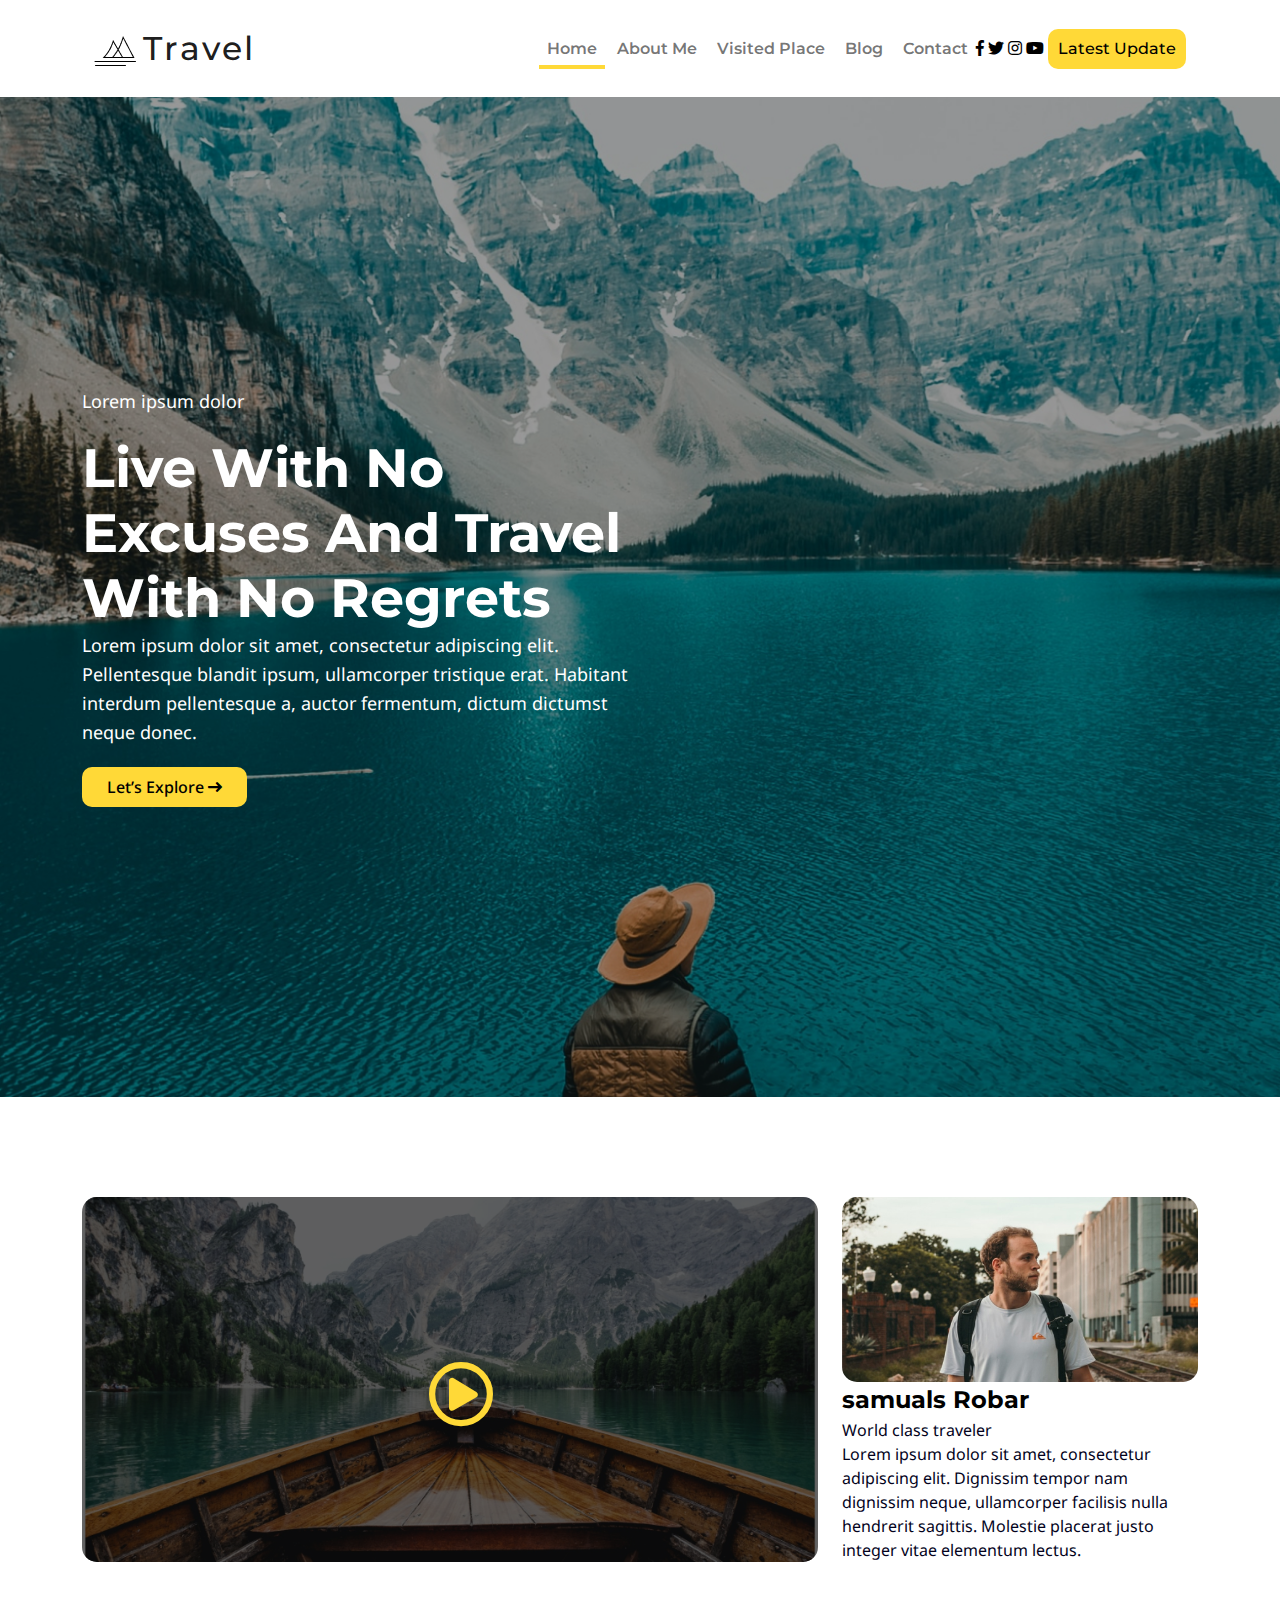
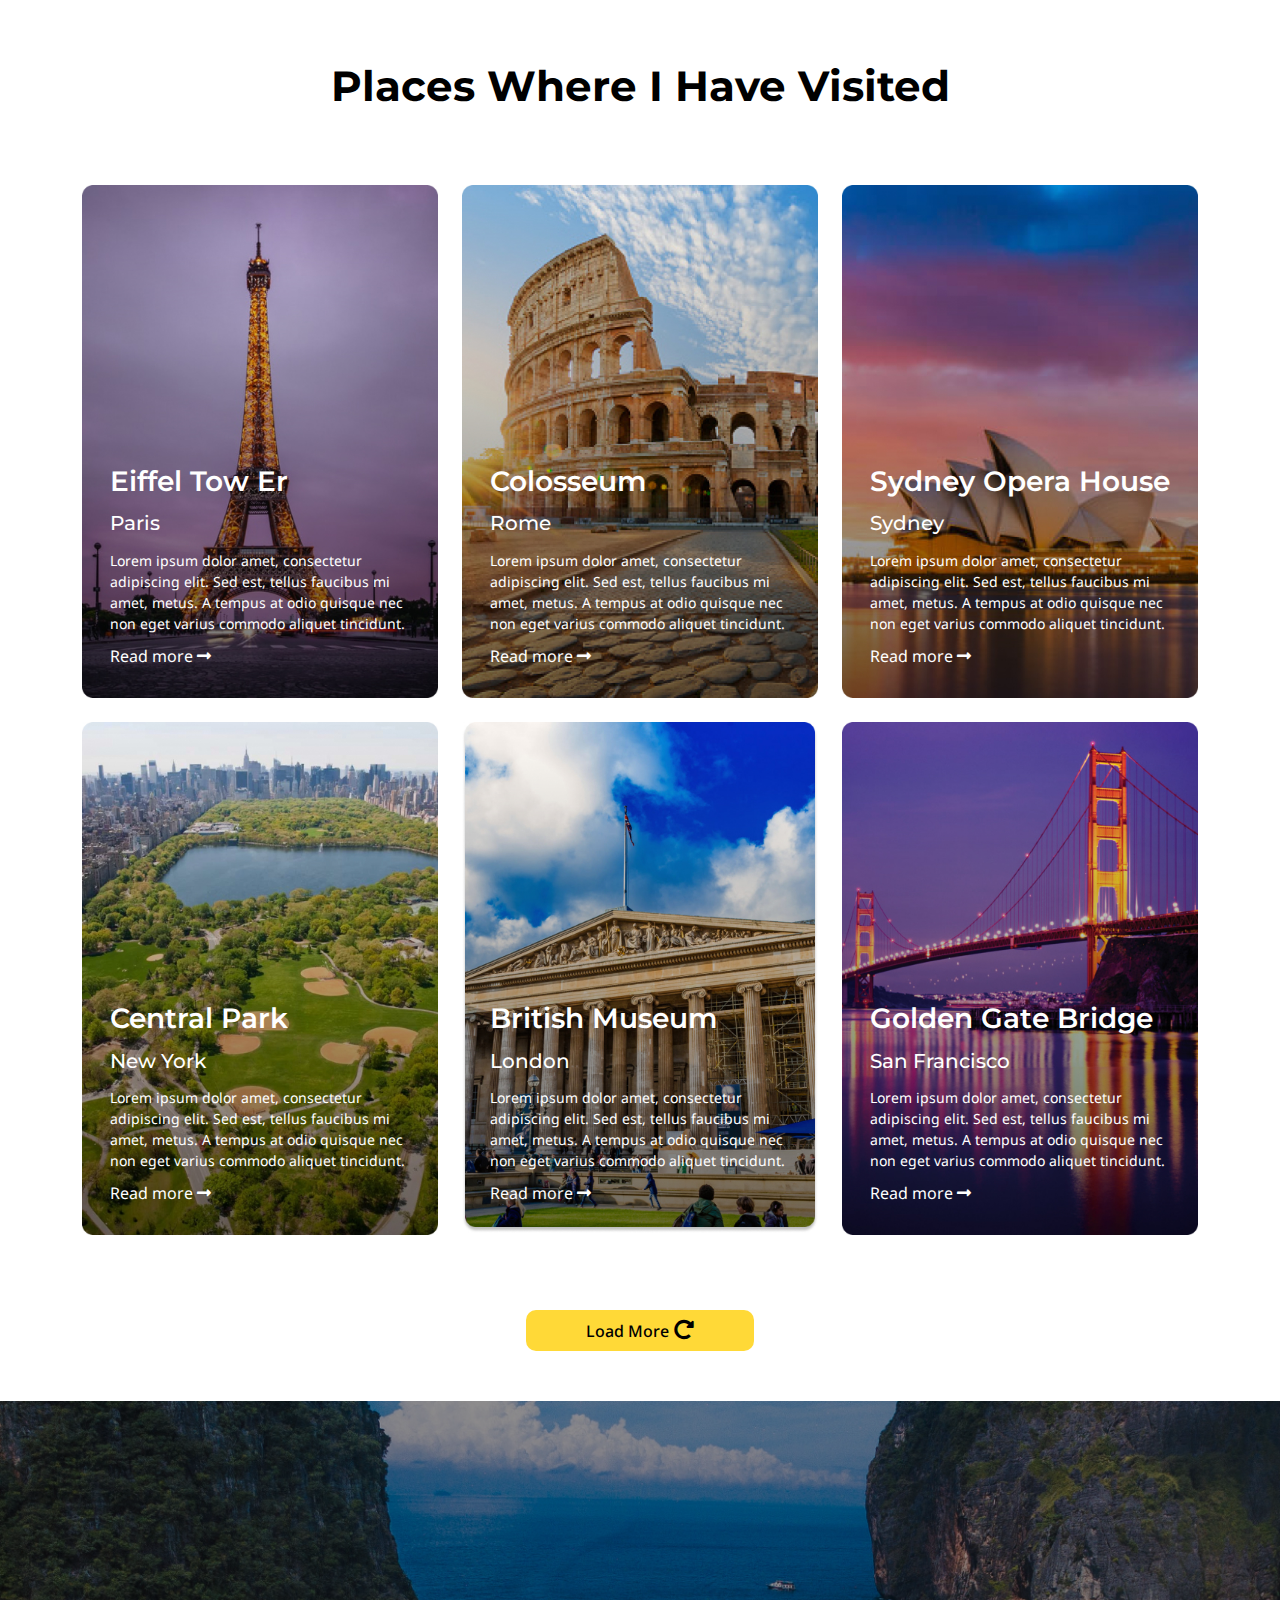
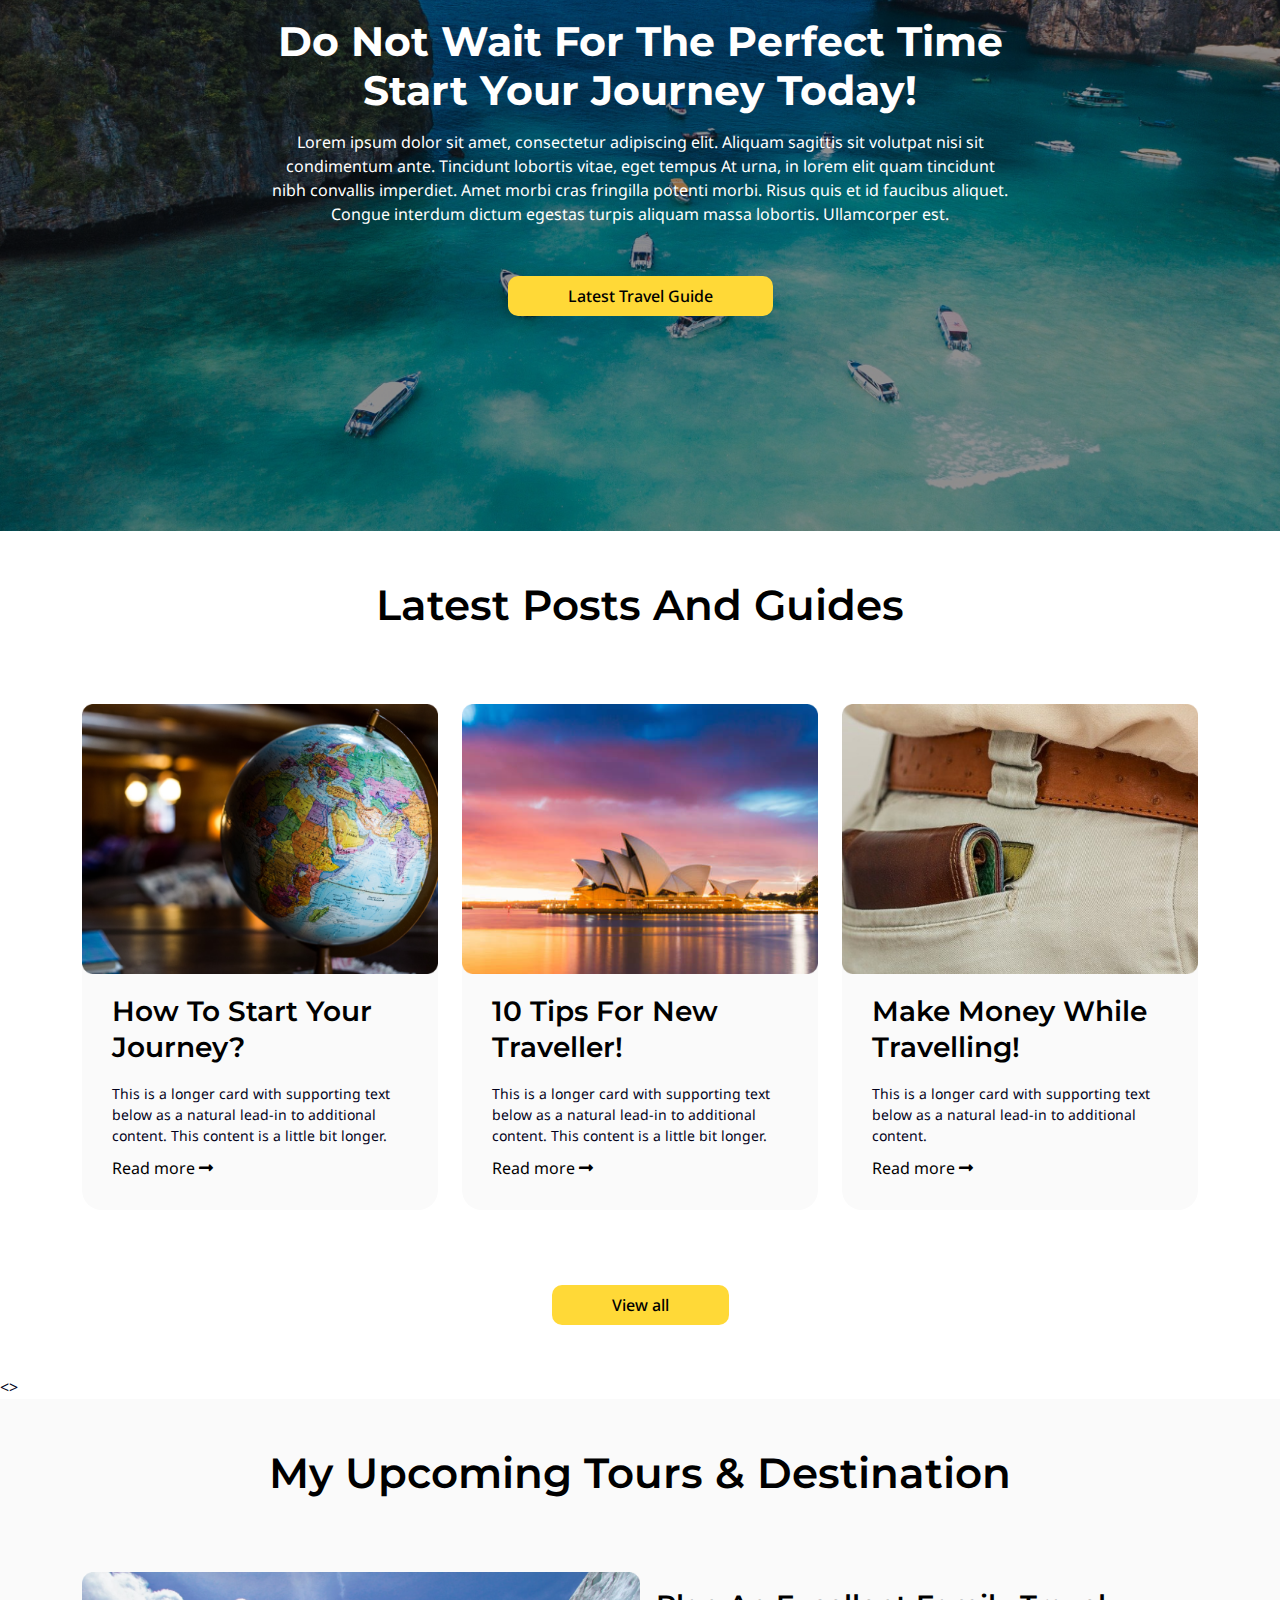
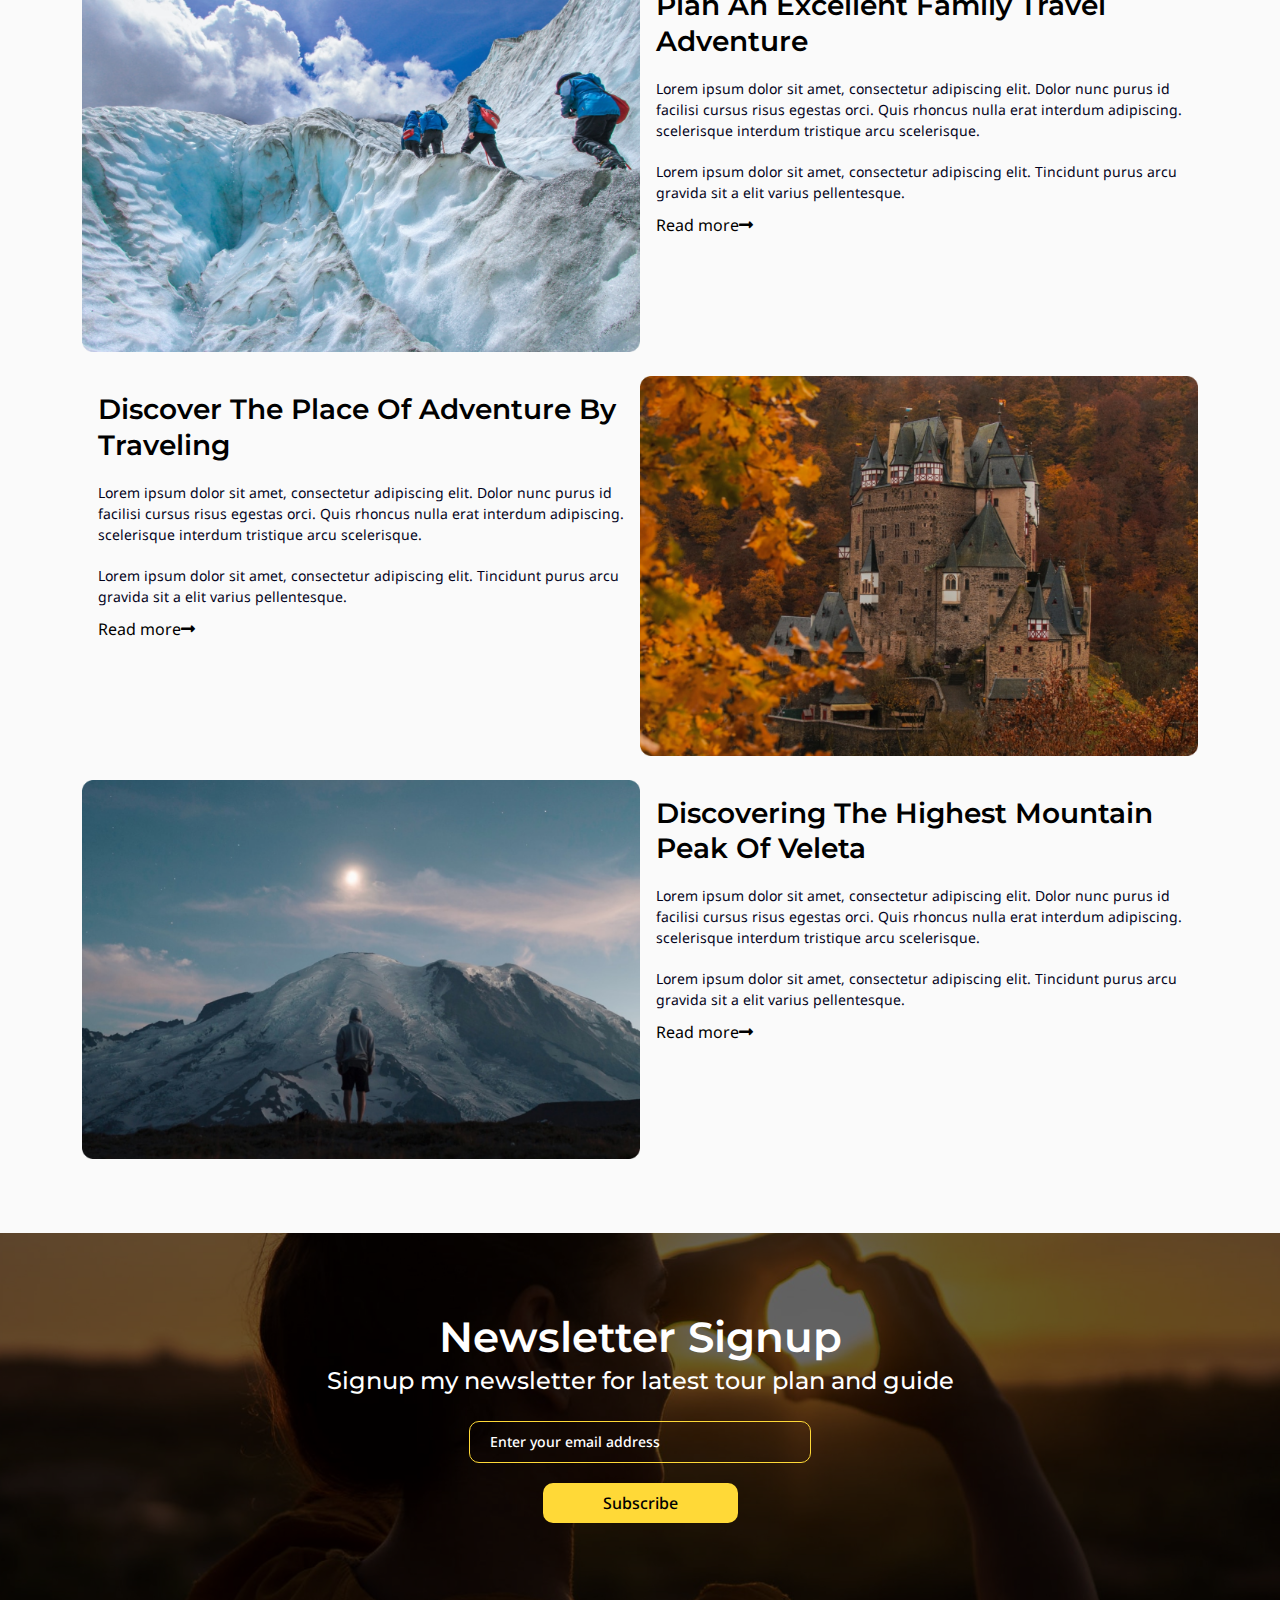
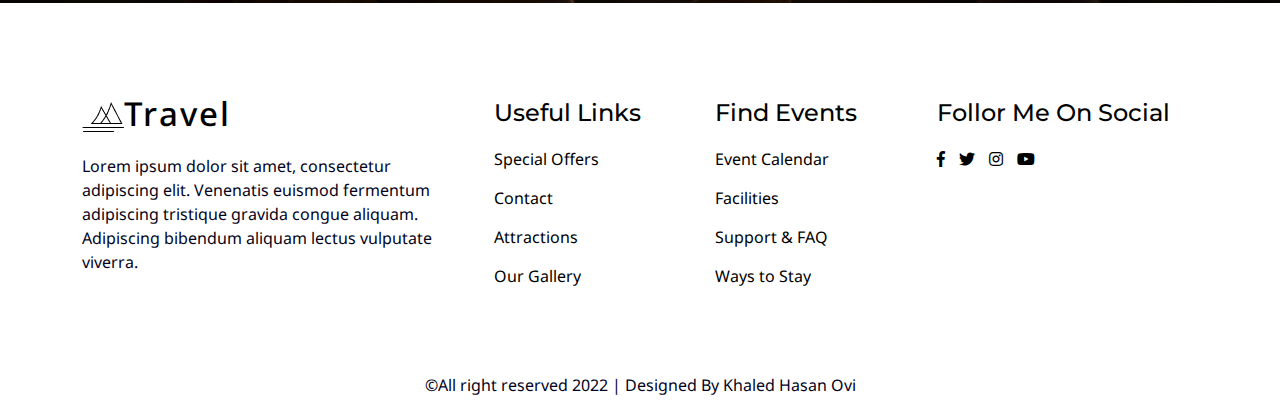
==== commit 4b5fc238: "fixed  logo" ====
--- a/index.html
+++ b/index.html
@@ -60,13 +60,13 @@
                     <div class="container-fluid justify-content-between">
                         <a class="navbar-brand" href="#"
                             ><img
-                                src="assets/img/Logo.png"
+                                src="assets/img/logo.png"
                                 alt="logo-image"
-                                class="logo-image"
+                                class="logo-image order-0"
                             />Travel</a
                         >
                         <button
-                            class="navbar-toggler"
+                            class="navbar-toggler order-3 collapsed"
                             type="button"
                             data-bs-toggle="collapse"
                             data-bs-target="#navbarNavDropdown"
@@ -77,15 +77,16 @@
                             <span class="navbar-toggler-icon"></span>
                         </button>
                         <div
-                            class="collapse navbar-collapse justify-content-end"
+                            class="navbar-collapse justify-content-end collapse"
                             id="navbarNavDropdown"
+                            style=""
                         >
                             <ul class="navbar-nav gap-1">
                                 <li class="nav-item active">
                                     <a
                                         class="nav-link"
                                         aria-current="page"
-                                        href="#"
+                                        href="index.html"
                                         >Home</a
                                     >
                                 </li>
@@ -93,7 +94,9 @@
                                     <a class="nav-link" href="#">About Me</a>
                                 </li>
                                 <li class="nav-item">
-                                    <a class="nav-link" href="#"
+                                    <a
+                                        class="nav-link"
+                                        href="visited-place.html"
                                         >Visited Place</a
                                     >
                                 </li>
@@ -106,7 +109,7 @@
                             </ul>
                         </div>
                         <div
-                            class="navbar-collapse social-link justify-content-end gap-3"
+                            class="social-link justify-content-end gap-3 order-2"
                         >
                             <a href="#"><i class="fab fa-facebook-f"></i></a>
                             <a href="#"><i class="fab fa-twitter"></i></a>
@@ -121,10 +124,489 @@
         <!-- ===== end header-area ===== -->
 
         <!-- ===== start hero-area ===== -->
+        <section
+            class="hero-area"
+            style="background-image: url(assets/img/home-img/slider-bg.jpg)"
+        >
+            <div class="container">
+                <div class="row align-items-center vh-100">
+                    <div class="col-xxl-6 col-xl-6 col-md-8 col-sm-10">
+                        <div class="slider-content text-white">
+                            <p>Lorem ipsum dolor</p>
+                            <h2>
+                                Live with no excuses and travel with no regrets
+                            </h2>
+                            <p>
+                                Lorem ipsum dolor sit amet, consectetur
+                                adipiscing elit. Pellentesque blandit ipsum,
+                                ullamcorper tristique erat. Habitant interdum
+                                pellentesque a, auctor fermentum, dictum
+                                dictumst neque donec.
+                            </p>
+                            <a class="common-button" href="#"
+                                >Let’s Explore
+                                <i class="fas fa-long-arrow-right"></i
+                            ></a>
+                        </div>
+                    </div>
+                </div>
+            </div>
+        </section>
         <!-- ===== end hero-area ===== -->
 
-        <!-- ===== start  ===== -->
-        <!-- ===== end  ===== -->
+        <!-- ===== start intro-area ===== -->
+        <section class="intro-area">
+            <div class="container">
+                <div class="intro-content">
+                    <div class="row">
+                        <div class="col-xxl-8 col-xl-8 col-lg-8 col-md-8">
+                            <div
+                                class="intro-left"
+                                style="
+                                    background-image: url(assets/img/home-img/intro-video.jpg);
+                                "
+                            >
+                                <i class="far fa-play-circle"></i>
+                            </div>
+                        </div>
+                        <div class="col-xxl-4 col-xl-4 col-lg-4 col-md-4">
+                            <div class="intro-right">
+                                <img
+                                    src="assets/img/home-img/intro-profile.jpg"
+                                    alt="images"
+                                />
+                                <h4>samuals Robar</h4>
+                                <p>World class traveler</p>
+                                <p>
+                                    Lorem ipsum dolor sit amet, consectetur
+                                    adipiscing elit. Dignissim tempor nam
+                                    dignissim neque, ullamcorper facilisis nulla
+                                    hendrerit sagittis. Molestie placerat justo
+                                    integer vitae elementum lectus.
+                                </p>
+                            </div>
+                        </div>
+                    </div>
+                </div>
+            </div>
+        </section>
+        <!-- ===== end intro-area ===== -->
+
+        <!-- ====== visited-area start ====== -->
+
+        <section class="visited-area">
+            <div class="container">
+                <div class="visited-content">
+                    <h2>Places Where I have Visited</h2>
+                    <div class="row row-cols-1 row-cols-md-3 g-4">
+                        <!-- == single card s == -->
+                        <div class="card text-white">
+                            <img
+                                src="assets/img/home-img/H-4.jpg"
+                                class="card-img"
+                                alt="image"
+                            />
+                            <div class="card-img-overlay">
+                                <h4 class="card-title">Eiffel Tow er</h4>
+                                <h5 class="card-sup-title">Paris</h5>
+                                <p class="card-text">
+                                    Lorem ipsum dolor amet, consectetur
+                                    adipiscing elit. Sed est, tellus faucibus mi
+                                    amet, metus. A tempus at odio quisque nec
+                                    non eget varius commodo aliquet tincidunt.
+                                </p>
+                                <a
+                                    href="#"
+                                    class="card-link stretched-link text-white"
+                                    >Read more
+                                    <i class="fas fa-long-arrow-alt-right"></i
+                                ></a>
+                            </div>
+                        </div>
+                        <!-- == single card e == -->
+                        <!-- == single card s == -->
+                        <div class="card text-white">
+                            <img
+                                src="assets/img/home-img/H-5.jpg"
+                                class="card-img"
+                                alt="image"
+                            />
+                            <div class="card-img-overlay">
+                                <h4 class="card-title">Colosseum</h4>
+                                <h5 class="card-sup-title">Rome</h5>
+                                <p class="card-text">
+                                    Lorem ipsum dolor amet, consectetur
+                                    adipiscing elit. Sed est, tellus faucibus mi
+                                    amet, metus. A tempus at odio quisque nec
+                                    non eget varius commodo aliquet tincidunt.
+                                </p>
+                                <a
+                                    href="#"
+                                    class="card-link stretched-link text-white"
+                                    >Read more
+                                    <i class="fas fa-long-arrow-alt-right"></i
+                                ></a>
+                            </div>
+                        </div>
+                        <!-- == single card e == -->
+                        <!-- == single card s == -->
+                        <div class="card text-white">
+                            <img
+                                src="assets/img/home-img/H-6.jpg"
+                                class="card-img"
+                                alt="image"
+                            />
+                            <div class="card-img-overlay">
+                                <h4 class="card-title">Sydney Opera House</h4>
+                                <h5 class="card-sup-title">Sydney</h5>
+                                <p class="card-text">
+                                    Lorem ipsum dolor amet, consectetur
+                                    adipiscing elit. Sed est, tellus faucibus mi
+                                    amet, metus. A tempus at odio quisque nec
+                                    non eget varius commodo aliquet tincidunt.
+                                </p>
+                                <a
+                                    href="#"
+                                    class="card-link stretched-link text-white"
+                                    >Read more
+                                    <i class="fas fa-long-arrow-alt-right"></i
+                                ></a>
+                            </div>
+                        </div>
+                        <!-- == single card e == -->
+                        <!-- == single card s == -->
+                        <div class="card text-white">
+                            <img
+                                src="assets/img/home-img/H-7.jpg"
+                                class="card-img"
+                                alt="image"
+                            />
+                            <div class="card-img-overlay">
+                                <h4 class="card-title">Central Park</h4>
+                                <h5 class="card-sup-title">New York</h5>
+                                <p class="card-text">
+                                    Lorem ipsum dolor amet, consectetur
+                                    adipiscing elit. Sed est, tellus faucibus mi
+                                    amet, metus. A tempus at odio quisque nec
+                                    non eget varius commodo aliquet tincidunt.
+                                </p>
+                                <a
+                                    href="#"
+                                    class="card-link stretched-link text-white"
+                                    >Read more
+                                    <i class="fas fa-long-arrow-alt-right"></i
+                                ></a>
+                            </div>
+                        </div>
+                        <!-- == single card e == -->
+                        <!-- == single card s == -->
+                        <div class="card text-white">
+                            <img
+                                src="assets/img/home-img/H-8.jpg"
+                                class="card-img"
+                                alt="image"
+                            />
+                            <div class="card-img-overlay">
+                                <h4 class="card-title">British Museum</h4>
+                                <h5 class="card-sup-title">London</h5>
+                                <p class="card-text">
+                                    Lorem ipsum dolor amet, consectetur
+                                    adipiscing elit. Sed est, tellus faucibus mi
+                                    amet, metus. A tempus at odio quisque nec
+                                    non eget varius commodo aliquet tincidunt.
+                                </p>
+                                <a
+                                    href="#"
+                                    class="card-link stretched-link text-white"
+                                    >Read more
+                                    <i class="fas fa-long-arrow-alt-right"></i
+                                ></a>
+                            </div>
+                        </div>
+                        <!-- == single card e == -->
+                        <!-- == single card s == -->
+                        <div class="card text-white">
+                            <img
+                                src="assets/img/home-img/H-9.jpg"
+                                class="card-img"
+                                alt="image"
+                            />
+                            <div class="card-img-overlay">
+                                <h4 class="card-title">Golden Gate Bridge</h4>
+                                <h5 class="card-sup-title">San Francisco</h5>
+                                <p class="card-text">
+                                    Lorem ipsum dolor amet, consectetur
+                                    adipiscing elit. Sed est, tellus faucibus mi
+                                    amet, metus. A tempus at odio quisque nec
+                                    non eget varius commodo aliquet tincidunt.
+                                </p>
+                                <a
+                                    href="#"
+                                    class="card-link stretched-link text-white"
+                                    >Read more
+                                    <i class="fas fa-long-arrow-alt-right"></i
+                                ></a>
+                            </div>
+                        </div>
+                        <!-- == single card e == -->
+                    </div>
+                    <div class="middle">
+                        <a href="#" class="common-button">
+                            Load More<i class="fas fa-redo-alt"></i>
+                        </a>
+                    </div>
+                </div>
+            </div>
+        </section>
+        <!-- ====== visited-area end ====== -->
+
+        <!-- ====== latest_travel_guide start ====== -->
+        <section
+            class="latest-travel-area text-white text-center"
+            style="background-image: url(assets/img/home-img/H-10.jpg)"
+        >
+            <div class="container">
+                <div class="row justify-content-center align-items-center">
+                    <div class="col-md-8 col-sm-10 col-10">
+                        <h2>
+                            Do not wait for the perfect time Start your Journey
+                            Today!
+                        </h2>
+                        <p>
+                            Lorem ipsum dolor sit amet, consectetur adipiscing
+                            elit. Aliquam sagittis sit volutpat nisi sit
+                            condimentum ante. Tincidunt lobortis vitae, eget
+                            tempus At urna, in lorem elit quam tincidunt nibh
+                            convallis imperdiet. Amet morbi cras fringilla
+                            potenti morbi. Risus quis et id faucibus aliquet.
+                            Congue interdum dictum egestas turpis aliquam massa
+                            lobortis. Ullamcorper est.
+                        </p>
+                        <a href="#" class="common-button"
+                            >Latest Travel Guide</a
+                        >
+                    </div>
+                </div>
+            </div>
+        </section>
+        <!-- ====== latest_travel_guide end ====== -->
+
+        <!-- ====== latest_posts start ====== -->
+        <section class="latest-posts-area">
+            <div class="container">
+                <h2>Latest Posts and Guides</h2>
+                <div class="latest-posts-content">
+                    <div class="row row-cols-1 row-cols-md-3 g-4">
+                        <div class="col">
+                            <div class="card">
+                                <img
+                                    src="assets/img/home-img/H-11.png"
+                                    class="card-img-top"
+                                    alt="image"
+                                />
+                                <div class="card-body">
+                                    <h5 class="card-title">
+                                        How to start your journey?
+                                    </h5>
+                                    <p class="card-text">
+                                        This is a longer card with supporting
+                                        text below as a natural lead-in to
+                                        additional content. This content is a
+                                        little bit longer.
+                                    </p>
+                                    <a href="#" class="card-link stretched-link"
+                                        >Read more
+                                        <i
+                                            class="fas fa-long-arrow-alt-right"
+                                        ></i
+                                    ></a>
+                                </div>
+                            </div>
+                        </div>
+                        <div class="col">
+                            <div class="card">
+                                <img
+                                    src="assets/img/home-img/H-12.png"
+                                    class="card-img-top"
+                                    alt="image"
+                                />
+                                <div class="card-body">
+                                    <h5 class="card-title">
+                                        10 tips for new traveller!
+                                    </h5>
+                                    <p class="card-text">
+                                        This is a longer card with supporting
+                                        text below as a natural lead-in to
+                                        additional content. This content is a
+                                        little bit longer.
+                                    </p>
+                                    <a href="#" class="card-link stretched-link"
+                                        >Read more
+                                        <i
+                                            class="fas fa-long-arrow-alt-right"
+                                        ></i
+                                    ></a>
+                                </div>
+                            </div>
+                        </div>
+                        <div class="col">
+                            <div class="card">
+                                <img
+                                    src="assets/img/home-img/H-13.png"
+                                    class="card-img-top"
+                                    alt="image"
+                                />
+                                <div class="card-body">
+                                    <h5 class="card-title">
+                                        Make money while travelling!
+                                    </h5>
+                                    <p class="card-text">
+                                        This is a longer card with supporting
+                                        text below as a natural lead-in to
+                                        additional content.
+                                    </p>
+                                    <a href="#" class="card-link stretched-link"
+                                        >Read more
+                                        <i
+                                            class="fas fa-long-arrow-alt-right"
+                                        ></i
+                                    ></a>
+                                </div>
+                            </div>
+                        </div>
+                    </div>
+                </div>
+                <div class="middle">
+                    <a href="#" class="common-button"> View all </a>
+                </div>
+            </div>
+        </section>
+        <!-- ====== latest_posts end ====== -->
+
+        <!-- ====== my_tours start ====== -->
+        <>
+        <section class="my-tours-area">
+            <div class="container">
+                <h2>My Upcoming Tours & Destination</h2>
+                <div class="my-tours-content">
+                    <!-- my-single-tours -->
+                    <div class="card mb-4">
+                        <div class="row g-0">
+                            <div class="col-md-6">
+                                <img
+                                    src="assets/img/home-img/H-14.png"
+                                    class="img-fluid rounded-start"
+                                    alt="image"
+                                />
+                            </div>
+                            <div class="col-md-6">
+                                <div class="card-body">
+                                    <h5 class="card-title">
+                                        Plan an Excellent Family Travel
+                                        Adventure
+                                    </h5>
+                                    <p class="card-text">
+                                        Lorem ipsum dolor sit amet, consectetur
+                                        adipiscing elit. Dolor nunc purus id
+                                        facilisi cursus risus egestas orci. Quis
+                                        rhoncus nulla erat interdum adipiscing.
+                                        scelerisque interdum tristique arcu
+                                        scelerisque.
+                                    </p>
+                                    <p class="card-text">
+                                        Lorem ipsum dolor sit amet, consectetur
+                                        adipiscing elit. Tincidunt purus arcu
+                                        gravida sit a elit varius pellentesque.
+                                    </p>
+                                    <a href="#" class="card-link stretched-link"
+                                        >Read more<i
+                                            class="fas fa-long-arrow-alt-right"
+                                        ></i
+                                    ></a>
+                                </div>
+                            </div>
+                        </div>
+                    </div>
+                    <!-- my-single-tours -->
+                    <div class="card mb-4">
+                        <div class="row g-0">
+                            <div class="col-md-6 order-md-2">
+                                <img
+                                    src="assets/img/home-img/H-15.png"
+                                    class="img-fluid rounded-start"
+                                    alt="image"
+                                />
+                            </div>
+                            <div class="col-md-6 order-md-1">
+                                <div class="card-body">
+                                    <h5 class="card-title">
+                                        Discover the place of adventure by
+                                        traveling
+                                    </h5>
+                                    <p class="card-text">
+                                        Lorem ipsum dolor sit amet, consectetur
+                                        adipiscing elit. Dolor nunc purus id
+                                        facilisi cursus risus egestas orci. Quis
+                                        rhoncus nulla erat interdum adipiscing.
+                                        scelerisque interdum tristique arcu
+                                        scelerisque.
+                                    </p>
+                                    <p class="card-text">
+                                        Lorem ipsum dolor sit amet, consectetur
+                                        adipiscing elit. Tincidunt purus arcu
+                                        gravida sit a elit varius pellentesque.
+                                    </p>
+                                    <a href="#" class="card-link stretched-link"
+                                        >Read more<i
+                                            class="fas fa-long-arrow-alt-right"
+                                        ></i
+                                    ></a>
+                                </div>
+                            </div>
+                        </div>
+                    </div>
+                    <!-- my-single-tours -->
+                    <div class="card mb-4">
+                        <div class="row g-0">
+                            <div class="col-md-6">
+                                <img
+                                    src="assets/img/home-img/H-16.png"
+                                    class="img-fluid rounded-start"
+                                    alt="image"
+                                />
+                            </div>
+                            <div class="col-md-6">
+                                <div class="card-body">
+                                    <h5 class="card-title">
+                                        Discovering the Highest Mountain Peak of
+                                        Veleta
+                                    </h5>
+                                    <p class="card-text">
+                                        Lorem ipsum dolor sit amet, consectetur
+                                        adipiscing elit. Dolor nunc purus id
+                                        facilisi cursus risus egestas orci. Quis
+                                        rhoncus nulla erat interdum adipiscing.
+                                        scelerisque interdum tristique arcu
+                                        scelerisque.
+                                    </p>
+                                    <p class="card-text">
+                                        Lorem ipsum dolor sit amet, consectetur
+                                        adipiscing elit. Tincidunt purus arcu
+                                        gravida sit a elit varius pellentesque.
+                                    </p>
+                                    <a href="#" class="card-link stretched-link"
+                                        >Read more<i
+                                            class="fas fa-long-arrow-alt-right"
+                                        ></i
+                                    ></a>
+                                </div>
+                            </div>
+                        </div>
+                    </div>
+                </div>
+            </div>
+        </section>
+        <!-- ====== my_tours end ====== -->
 
         <!-- ===== start  ===== -->
         <!-- ===== end  ===== -->
@@ -168,7 +650,7 @@
                     <div class="col-md-4">
                         <a class="footer-brand" href="#"
                             ><img
-                                src="assets/img/Logo.png"
+                                src="assets/img/logo.png"
                                 alt="logo-image"
                                 class="logo-image"
                             />Travel</a
--- a/assets/css/style.css
+++ b/assets/css/style.css
@@ -21,6 +21,7 @@
         ##. Testimonials
         ##. Call To Action
         ##. Info Box
+        ##. intro-area
         ##. Specific Section
         ##. Blog
             ###. Blog Standard
@@ -124,6 +125,10 @@
   display: inline-block;
 }
 
+section {
+  padding: 50px 0px;
+}
+
 /*======= Common Classes =======*/
 .common-button {
   font-weight: 500;
@@ -665,7 +670,271 @@
   padding: 10px;
 }
 
-/*======= Hero Area =======*/ /*======= Icon Box =======*/ /*======= Testimonial =======*/ /*======= Call To Action =======*/ /*======= Info box =======*/ /*======= Specific Section =======*/
+/*======= Hero Area =======*/
+.hero-area {
+  background-repeat: no-repeat;
+  background-size: cover;
+  background-attachment: scroll;
+  background-position: center center;
+  position: relative;
+  z-index: 1;
+}
+.hero-area::after {
+  content: "";
+  position: absolute;
+  height: 100%;
+  width: 100%;
+  left: 0;
+  top: 0;
+  background-color: #000;
+  z-index: -1;
+  opacity: 0.4;
+}
+.hero-area .slider-content p {
+  font-weight: 400;
+  font-size: 18px;
+  line-height: 1.62;
+  margin-bottom: 20px;
+}
+.hero-area .slider-content h2 {
+  font-weight: 700;
+  font-size: 54px;
+  line-height: 1.2;
+  text-transform: capitalize;
+  color: var(--color-white);
+}
+.hero-area .slider-content .common-button {
+  padding: 10px 25px;
+}
+
+/*======= Icon Box =======*/ /*======= Testimonial =======*/ /*======= Call To Action =======*/ /*======= Info box =======*/
+.intro-area {
+  padding-top: 100px;
+}
+.intro-area .intro-content .intro-left {
+  height: 100%;
+  border-radius: 15px;
+  background-repeat: no-repeat;
+  background-size: cover;
+  background-attachment: scroll;
+  background-position: center center;
+  position: relative;
+  z-index: 1;
+}
+.intro-area .intro-content .intro-left::after {
+  content: "";
+  position: absolute;
+  height: 100%;
+  width: 100%;
+  left: 0;
+  top: 0;
+  border-radius: 15px;
+  background-color: #000;
+  z-index: -1;
+  opacity: 0.6;
+}
+.intro-area .intro-content .intro-left i {
+  font-size: 66px;
+  color: var(--color-yellow);
+  position: relative;
+  top: 45%;
+  left: 47%;
+  z-index: 1;
+}
+.intro-area .intro-content .intro-right img {
+  border-radius: 15px;
+}
+
+/*======= visited-area =======*/
+.visited-area .visited-content h2 {
+  font-weight: 700;
+  font-size: 42px;
+  line-height: 48px;
+  text-align: center;
+  text-transform: capitalize;
+  padding-bottom: 75px;
+}
+.visited-area .visited-content .middle {
+  padding-top: 75px;
+  text-align: center;
+}
+.visited-area .visited-content .middle .common-button i {
+  margin-left: 5px;
+  font-size: 20px;
+}
+.visited-area .card-title {
+  color: var(--color-white);
+}
+
+/*======= latest_travel_guide =======*/
+.latest-travel-area {
+  background-repeat: no-repeat;
+  background-size: cover;
+  background-attachment: scroll;
+  background-position: center center;
+  position: relative;
+  z-index: 1;
+}
+.latest-travel-area::after {
+  content: "";
+  position: absolute;
+  height: 100%;
+  width: 100%;
+  left: 0;
+  top: 0;
+  background-color: #000;
+  z-index: -1;
+  opacity: 0.4;
+}
+.latest-travel-area .row {
+  height: 70vh;
+}
+.latest-travel-area .row h2 {
+  font-weight: 700;
+  font-size: 41px;
+  line-height: 1.2;
+  text-transform: capitalize;
+  color: var(--color-white);
+  margin-bottom: 15px;
+}
+.latest-travel-area .row p {
+  margin-bottom: 50px;
+}
+
+/*======= latest-posts-area =======*/
+.latest-posts-area h2 {
+  text-align: center;
+  font-weight: 600;
+  font-size: 42px;
+  line-height: 48px;
+  text-transform: capitalize;
+  padding-bottom: 75px;
+}
+.latest-posts-area .latest-posts-content .card .card-img-top {
+  z-index: 2;
+}
+.latest-posts-area .latest-posts-content .card .card-body {
+  z-index: 1;
+  margin-top: -10px;
+  padding: 30px;
+  background: #fafafa;
+  border-radius: 0px 0px 20px 20px;
+}
+.latest-posts-area .middle {
+  padding-top: 75px;
+  text-align: center;
+}
+
+/*======= my-tours-area =======*/
+.my-tours-area {
+  background: #fafafa;
+}
+.my-tours-area h2 {
+  text-align: center;
+  font-weight: 600;
+  font-size: 42px;
+  line-height: 48px;
+  text-transform: capitalize;
+  padding-bottom: 75px;
+}
+.my-tours-area .card {
+  background: transparent;
+}
+
+/*======= explored-area =======*/
+.explored-area {
+  padding-top: 100px;
+}
+.explored-area .exp-left h2 {
+  font-weight: 600;
+  font-size: 42px;
+  line-height: 47px;
+  text-transform: capitalize;
+}
+.explored-area .exp-left p {
+  font-weight: 400;
+  font-size: 14px;
+  line-height: 26px;
+  text-transform: capitalize;
+}
+.explored-area .exp-right img {
+  border-radius: 20px;
+}
+
+/*====== seen-in-arae =======*/
+.seen-in-arae {
+  background: #fafafa;
+  padding-bottom: 100px;
+}
+.seen-in-arae h2 {
+  margin-bottom: 70px;
+  font-weight: 600;
+  font-size: 42px;
+  line-height: 47px;
+  text-transform: capitalize;
+}
+
+/*======= common card =======*/
+.card {
+  border: 0px;
+}
+.card .card-img-overlay {
+  display: -webkit-box;
+  display: -ms-flexbox;
+  display: flex;
+  -webkit-box-orient: vertical;
+  -webkit-box-direction: normal;
+      -ms-flex-direction: column;
+          flex-direction: column;
+  -webkit-box-pack: end;
+      -ms-flex-pack: end;
+          justify-content: flex-end;
+  padding: 30px 40px;
+}
+.card .card-title {
+  font-weight: 600;
+  font-size: 28px;
+  line-height: 1.28;
+  text-transform: capitalize;
+}
+.card .card-sup-title {
+  font-weight: 500;
+  font-size: 20px;
+  line-height: 1.63;
+  text-transform: capitalize;
+  color: var(--color-white);
+}
+.card .card-text {
+  font-size: 14px;
+  padding: 10px 0px;
+}
+
+/*
+.stretched-link {
+        position: relative;
+        &::after {
+            position: absolute;
+            content: "";
+            bottom: 0;
+            left: 0;
+            right: 0;
+            width: 0;
+            height: 4px;
+            border-bottom: 5px;
+            background-color: #ffd937;
+            transition: 0.4s;
+            animation-name: scale;
+            animation-duration: 0.3s;
+            animation-direction: reverse;
+            transform: scale(0);
+        }
+        &:hover::after {
+            width: 100%;
+            transform: scale(1);
+        }
+    }
+*/
+/*======= Specific Section =======*/
 .subscription-area {
   background-repeat: no-repeat;
   background-size: cover;
